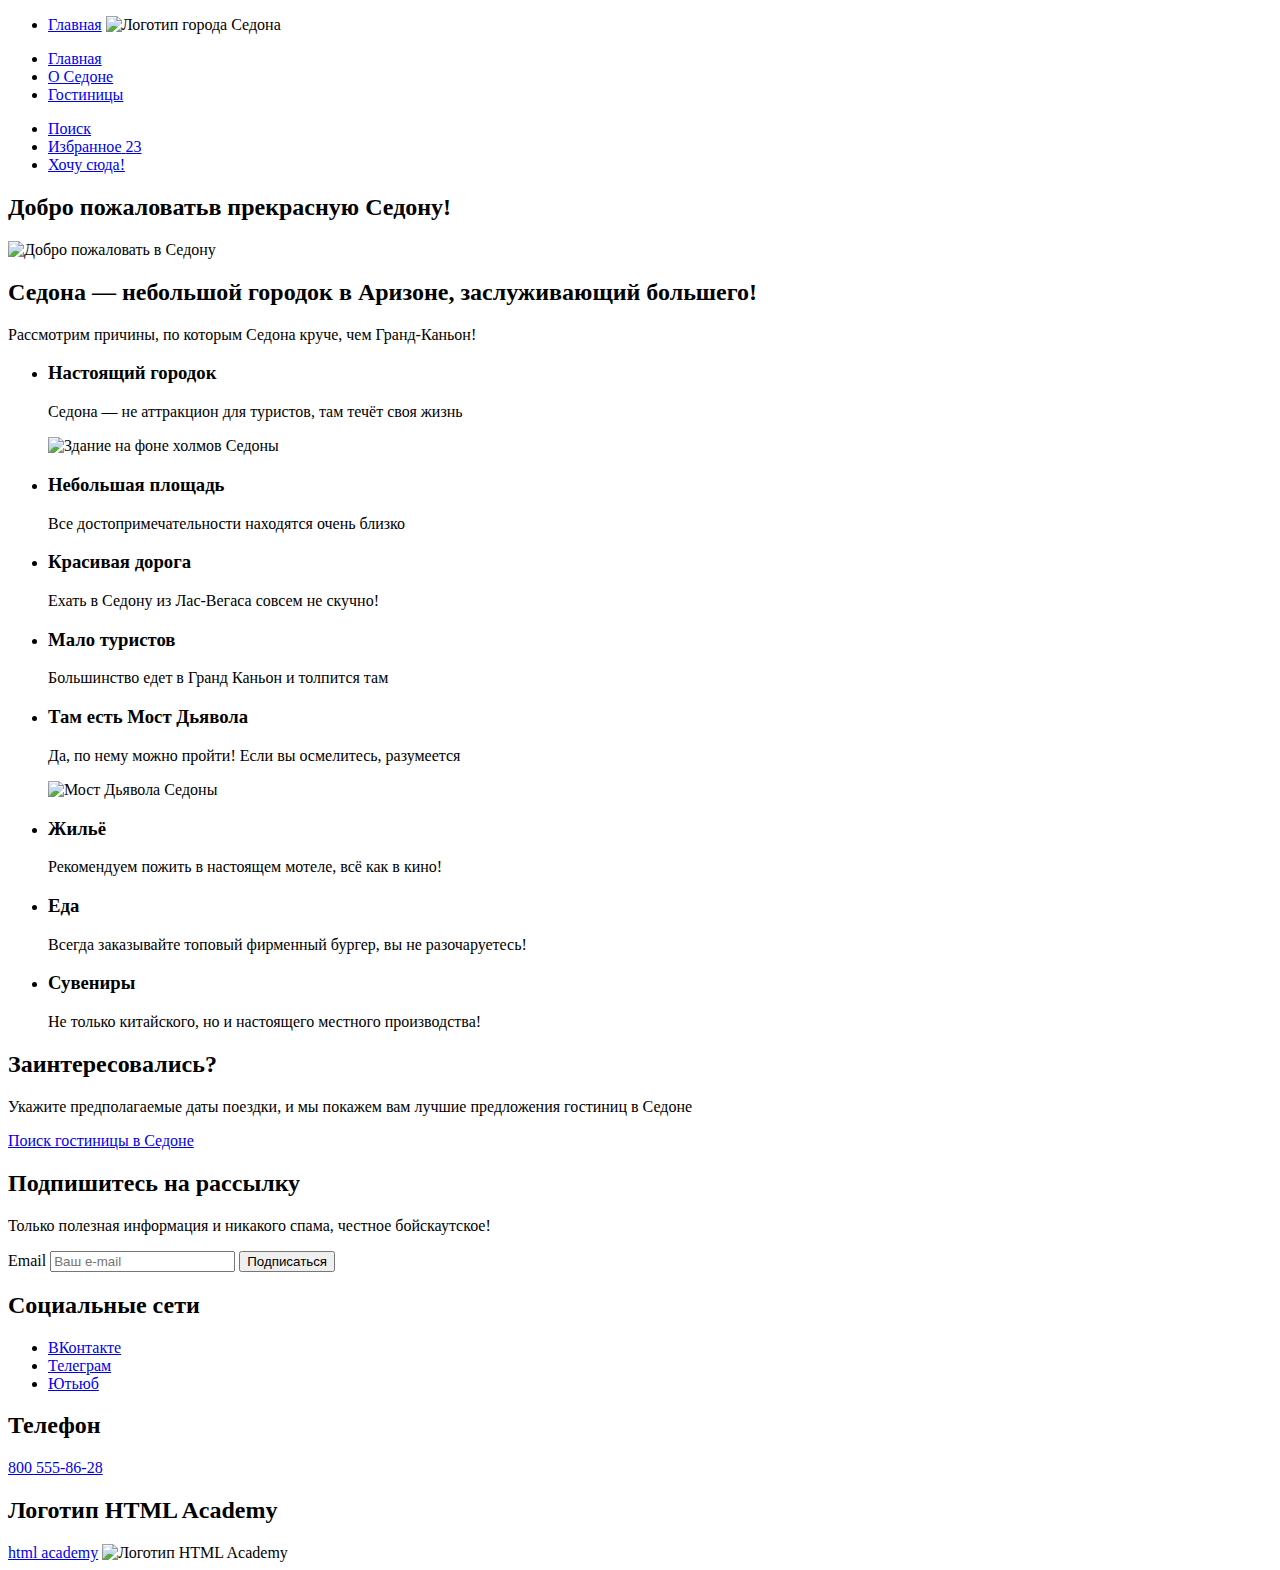
==== index.html @ a3b47e12 "Переделала секцию с баннером" ====
<!DOCTYPE html>
<html lang="ru">
  <head>
    <meta charset="utf-8">
    <title>HTML Academy: Седона</title>
  </head>

  <body>
    <header class="page-header">
      <nav class="navigation">
        <ul class="navigation-logo">
          <li class="navigation-item">
            <a class="navigation-link" class="visually-hidden" href="index.html">Главная</a>
            <img class="logo" src="#" alt="Логотип города Седона">
          </li>
        </ul>

        <ul class="navigation-list">
          <li class="navigation-item">
            <a class="navigation-link" href="main.html">Главная</a>
          </li>
          <li class="navigation-item">
            <a class="navigation-link" href="#">О Седоне</a>
          </li>
          <li class="navigation-item">
            <a class="navigation-link" href="catalog.html">Гостиницы</a>
          </li>
        </ul>

        <ul class="navigation-list">
          <li class="navigation-item">
            <a class="navigation-link" href="#">
              <span class="visually-hidden">Поиск</span>
            </a>
          </li>
          <li class="navigation-item">
            <a class="navigation-link" href="#">
              <span class="visually-hidden">Избранное</span>
              <span>23</span>
            </a>
          </li>
          <li class="navigation-item">
            <a class="button" href="#">Хочу сюда!</a>
          </li>
        </ul>
      </nav>
    </header>

    <main class="main-index">
      <section class="welcome">
      <h2 class="welcome-banner" class="visually-hidden">Добро пожаловатьв прекрасную Седону!</h2>
      <img class="welcome-image" src="#" alt="Добро пожаловать в Седону">
      </section>

      <section class="introduction">
      <h2 class="introduction-text">Седона — небольшой городок в Аризоне, заслуживающий большего!</h2>
        <p>Рассмотрим причины, по которым Седона круче, чем Гранд-Каньон!</p>
      </section>

      <section class="advantages">
         <ul class="advantages-list">
          <li class="advantages-item">
            <h3 class="advantages-title">Настоящий городок</h3>
            <p class="advantages-description">Седона — не аттракцион для туристов, там течёт своя жизнь</p>
            <img class="image" src="#" alt="Здание на фоне холмов Седоны">
          </li>

          <li class="advantages-item">
            <h3 class="advantages-title">Небольшая площадь</h3>
            <p class="advantages-description">Все достопримечательности находятся очень близко</p>
          </li>

          <li class="advantages-item">
            <h3 class="advantages-title">Красивая дорога</h3>
            <p class="advantages-description">Ехать в Седону из Лас-Вегаса совсем не скучно!</p>
          </li>

          <li class="advantages-item">
            <h3 class="advantages-title">Мало туристов</h3>
            <p class="advantages-description">Большинство едет в Гранд Каньон и толпится там</p>
          </li>

          <li class="advantages-item">
            <h3 class="advantages-title">Там есть Мост Дьявола</h3>
            <p class="advantages-description">Да, по нему можно пройти! Если вы осмелитесь, разумеется</p>
            <img class="image" src="#" alt="Мост Дьявола Седоны">
          </li>

          <li class="advantages-item">
            <h3 class="advantages-title">Жильё</h3>
            <p class="advantages-description">Рекомендуем пожить в настоящем мотеле, всё как в кино!</p>
          </li>

          <li class="advantages-item">
            <h3 class="advantages-title">Еда</h3>
            <p class="advantages-description">Всегда заказывайте топовый фирменный бургер, вы не разочаруетесь!</p>
          </li>

          <li class="advantages-item">
            <h3 class="advantages-title">Сувениры</h3>
            <p class="advantages-description">Не только китайского, но и настоящего местного производства!</p>
          </li>
        </ul>
      </section>

      <section class="search">
        <h2 class="search-title">Заинтересовались?</h2>
        <p>Укажите предполагаемые даты поездки, и мы покажем вам лучшие предложения гостиниц в Седоне</p>
          <a href="catalog.html" class="button">Поиск гостиницы в Седоне</a>
      </section>
    </main>

    <footer class="page-footer">
      <section class="newsletter">
        <h2 class="newsletter-title">Подпишитесь на рассылку</h2>
        <p>Только полезная информация и никакого спама, честное бойскаутское!</p>
        <form class="newsletter-form" action="https://echo.htmlacademy.ru/" method="post">
          <label for="newsletter-email">Email</label>
          <input class="field"  placeholder="Ваш e-mail" type="email" name="newsletter-email" id="newsletter-email" required>
          <button class="button newsletter-button" type="submit">Подписаться</button>
        </form>
      </section>
      <section class="footer-social">
        <h2 class="visually-hidden">Социальные сети</h2>
        <ul class="footer-social-list">
          <li class="footer-social-item">
            <a class="button" href="#">
              <span class="visually-hidden">ВКонтакте</span>
            </a>
          </li>
          <li class="footer-social-item">
            <a class="button" href="#">
              <span class="visually-hidden">Телеграм</span>
            </a>
          </li>
          <li class="footer-social-item">
            <a class="button" href="#">
              <span class="visually-hidden">Ютьюб</span>
            </a>
          </li>
        </ul>
      </section>

      <section class="footer-contacts">
        <h2 class="visually-hidden">Телефон</h2>
        <a class="contacts-phone" href="tel:+78005558628">800 555-86-28</a>
      </section>

      <section class="footer-design">
        <h2 class="visually-hidden">Логотип HTML Academy</h2>
        <a class="htmlacademy-link" class="visually-hidden" href="https://htmlacademy.ru/">html academy</a>
        <img class="logo" src="#" alt="Логотип HTML Academy">
      </section>


    </footer>

  </body>
</html>
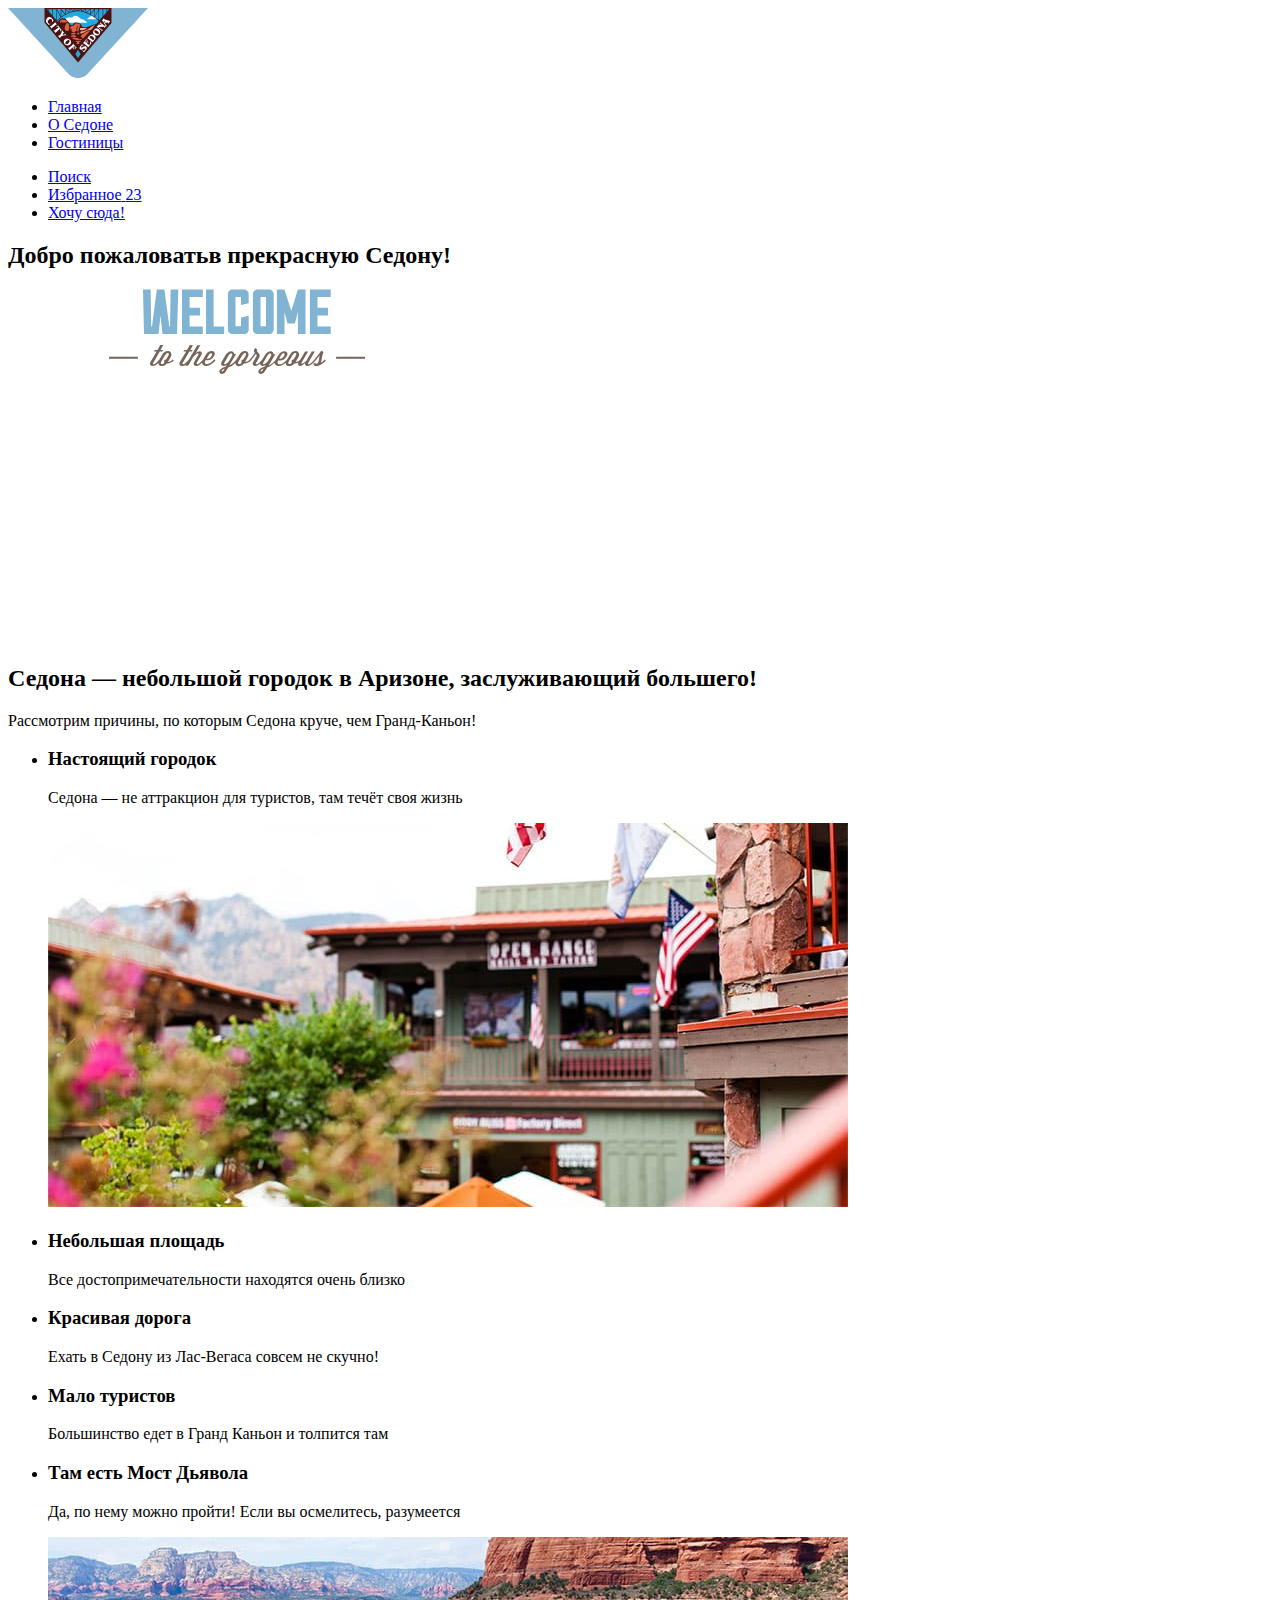
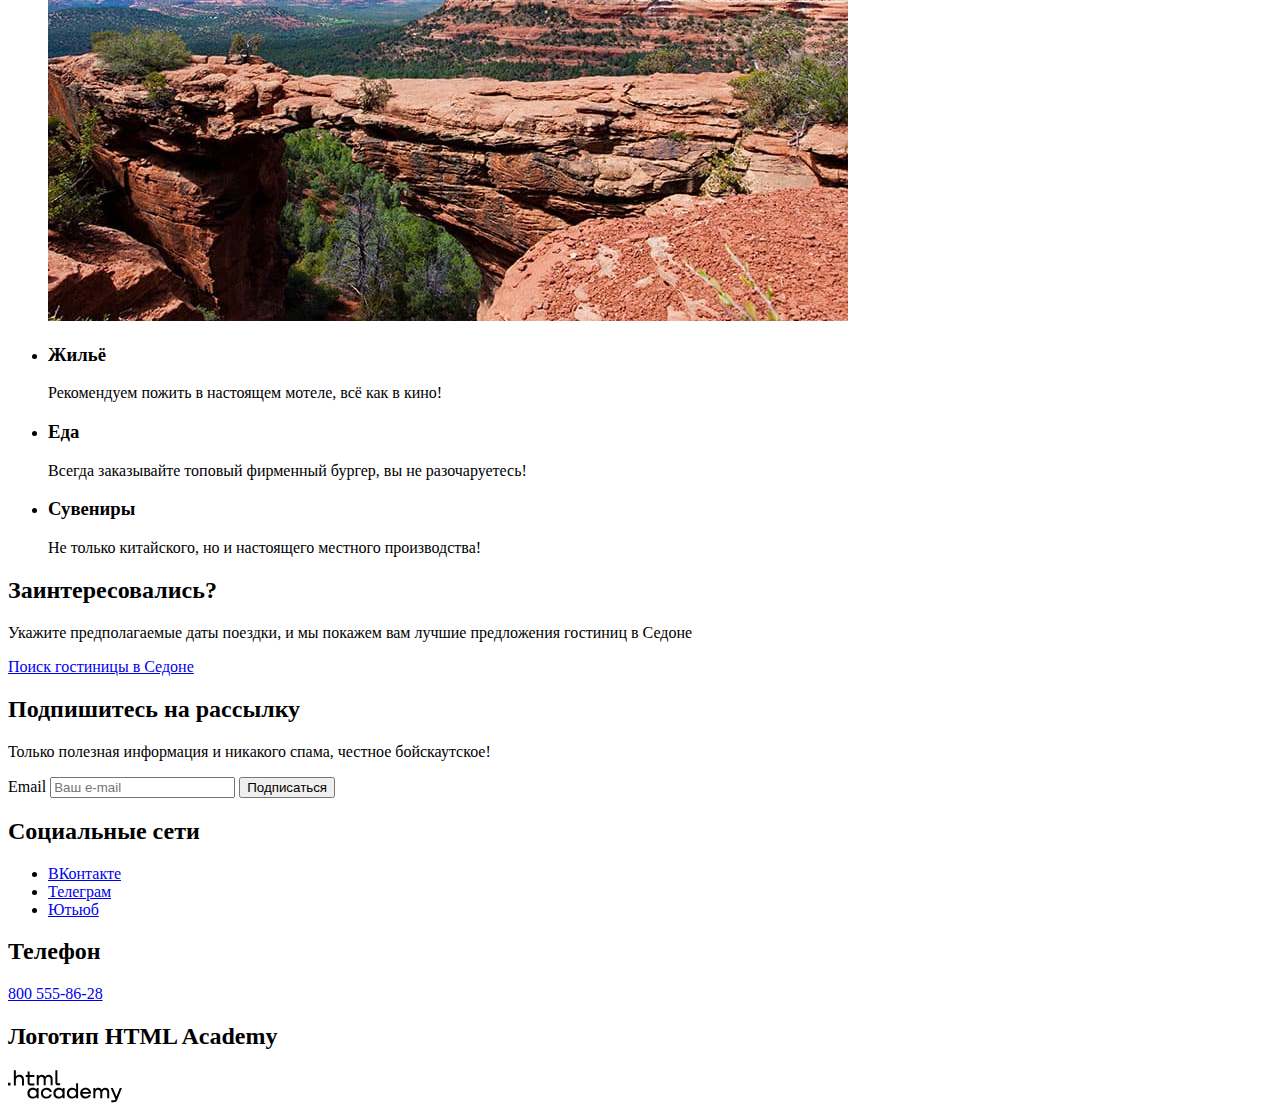
==== commit 0c55b8b0: "Merge pull request #3 from is-rescue-or-leave/master" ====
--- a/index.html
+++ b/index.html
@@ -8,12 +8,9 @@
   <body>
     <header class="page-header">
       <nav class="navigation">
-        <ul class="navigation-logo">
-          <li class="navigation-item">
-            <a class="navigation-link" class="visually-hidden" href="index.html">Главная</a>
-            <img class="logo" src="#" alt="Логотип города Седона">
-          </li>
-        </ul>
+          <a class="navigation-link" class="visually-hidden" href="index.html">
+            <img class="logo" src="images/header/logo-sedona.svg" width="140" height="70" alt="Логотип города Седона">
+          </a>
 
         <ul class="navigation-list">
           <li class="navigation-item">
@@ -49,7 +46,7 @@
     <main class="main-index">
       <section class="welcome">
       <h2 class="welcome-banner" class="visually-hidden">Добро пожаловатьв прекрасную Седону!</h2>
-      <img class="welcome-image" src="#" alt="Добро пожаловать в Седону">
+      <img class="welcome-image" src="images/welcome/welcome-banner.svg" width="458" height="352" alt="Добро пожаловать в Седону">
       </section>
 
       <section class="introduction">
@@ -62,7 +59,7 @@
           <li class="advantages-item">
             <h3 class="advantages-title">Настоящий городок</h3>
             <p class="advantages-description">Седона — не аттракцион для туристов, там течёт своя жизнь</p>
-            <img class="image" src="#" alt="Здание на фоне холмов Седоны">
+            <img class="image" src="images/advantages/town-view.jpg" width="800" height="384" alt="Здание на фоне холмов Седоны">
           </li>
 
           <li class="advantages-item">
@@ -83,7 +80,7 @@
           <li class="advantages-item">
             <h3 class="advantages-title">Там есть Мост Дьявола</h3>
             <p class="advantages-description">Да, по нему можно пройти! Если вы осмелитесь, разумеется</p>
-            <img class="image" src="#" alt="Мост Дьявола Седоны">
+            <img class="image" src="images/advantages/devils-bridge.jpg" width="800" height="384" alt="Мост Дьявола Седоны">
           </li>
 
           <li class="advantages-item">
@@ -148,8 +145,9 @@
 
       <section class="footer-design">
         <h2 class="visually-hidden">Логотип HTML Academy</h2>
-        <a class="htmlacademy-link" class="visually-hidden" href="https://htmlacademy.ru/">html academy</a>
-        <img class="logo" src="#" alt="Логотип HTML Academy">
+        <a class="htmlacademy-link" class="visually-hidden" href="https://htmlacademy.ru/">
+        <img class="footer-logo-html" src="images/footer/logo-html-academy.svg" width="114,9" height="32.9" alt="Логотип HTML Academy">
+      </a>
       </section>
 
 
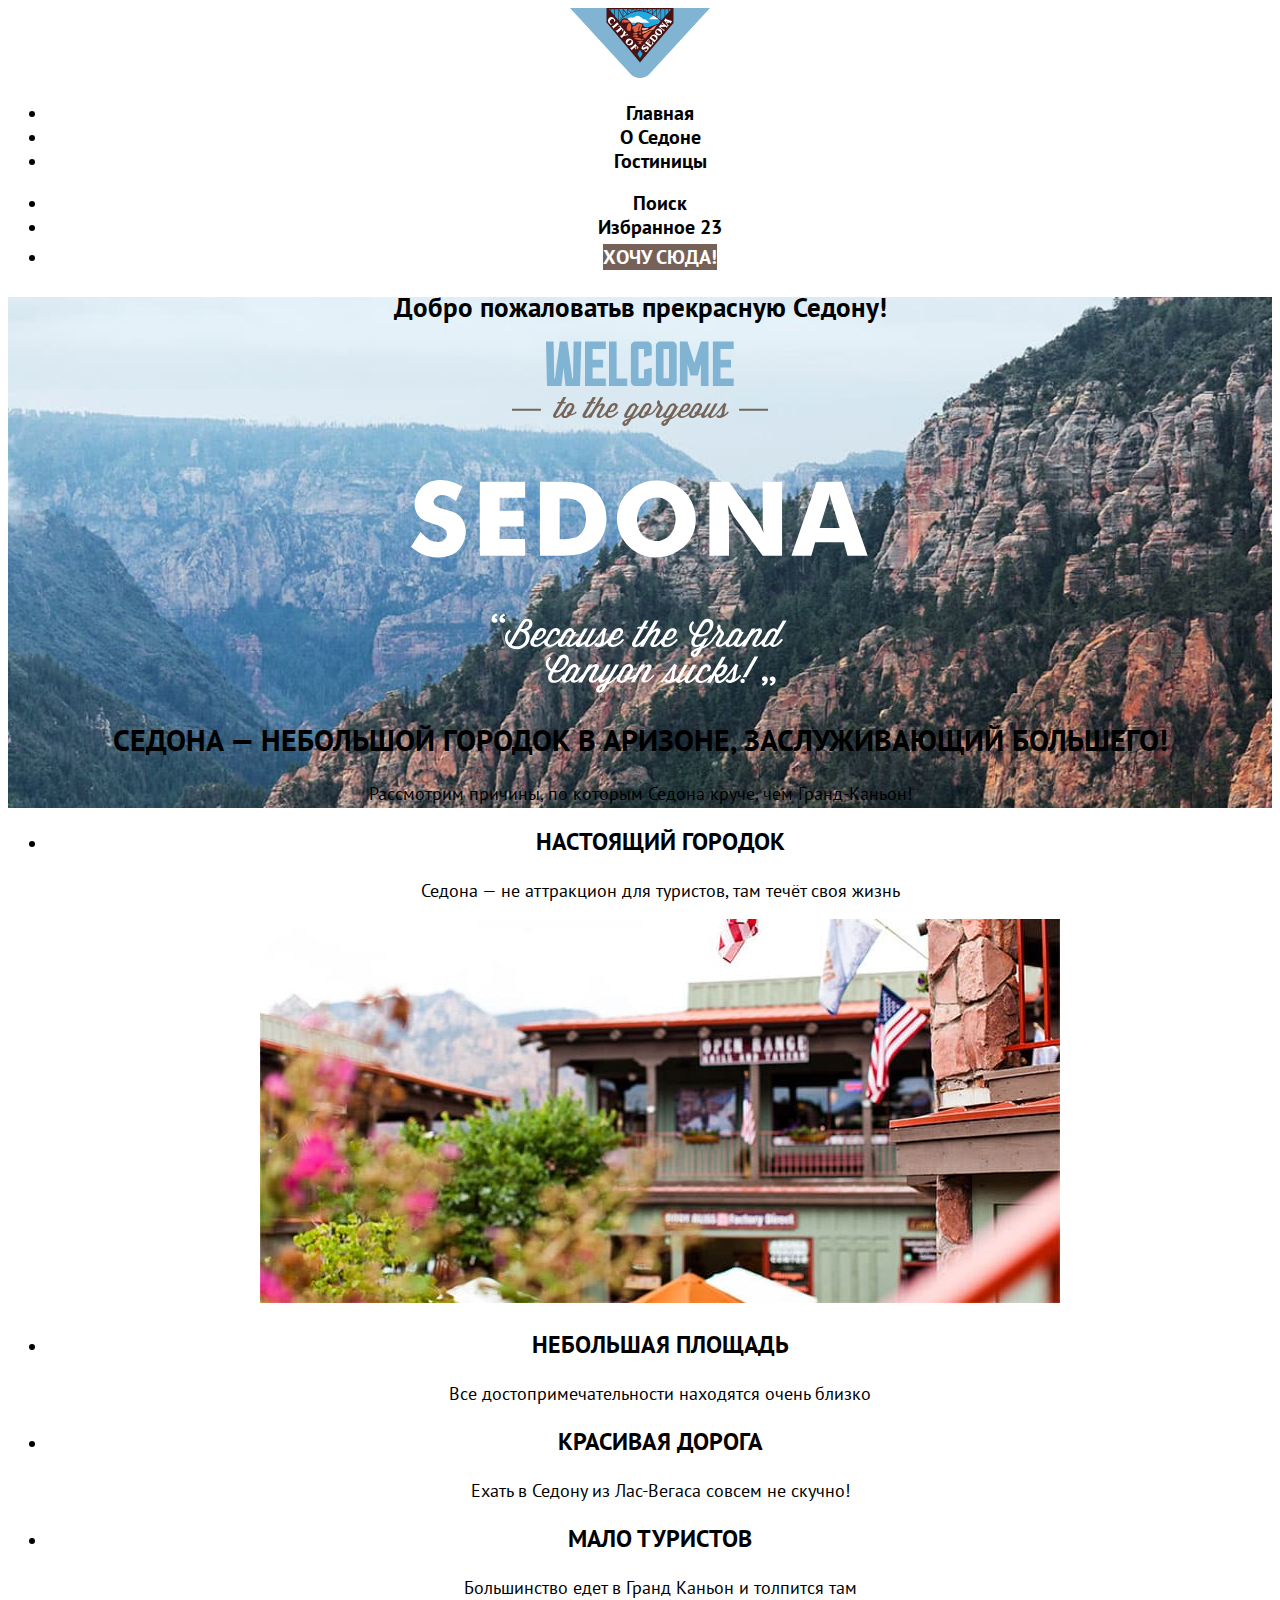
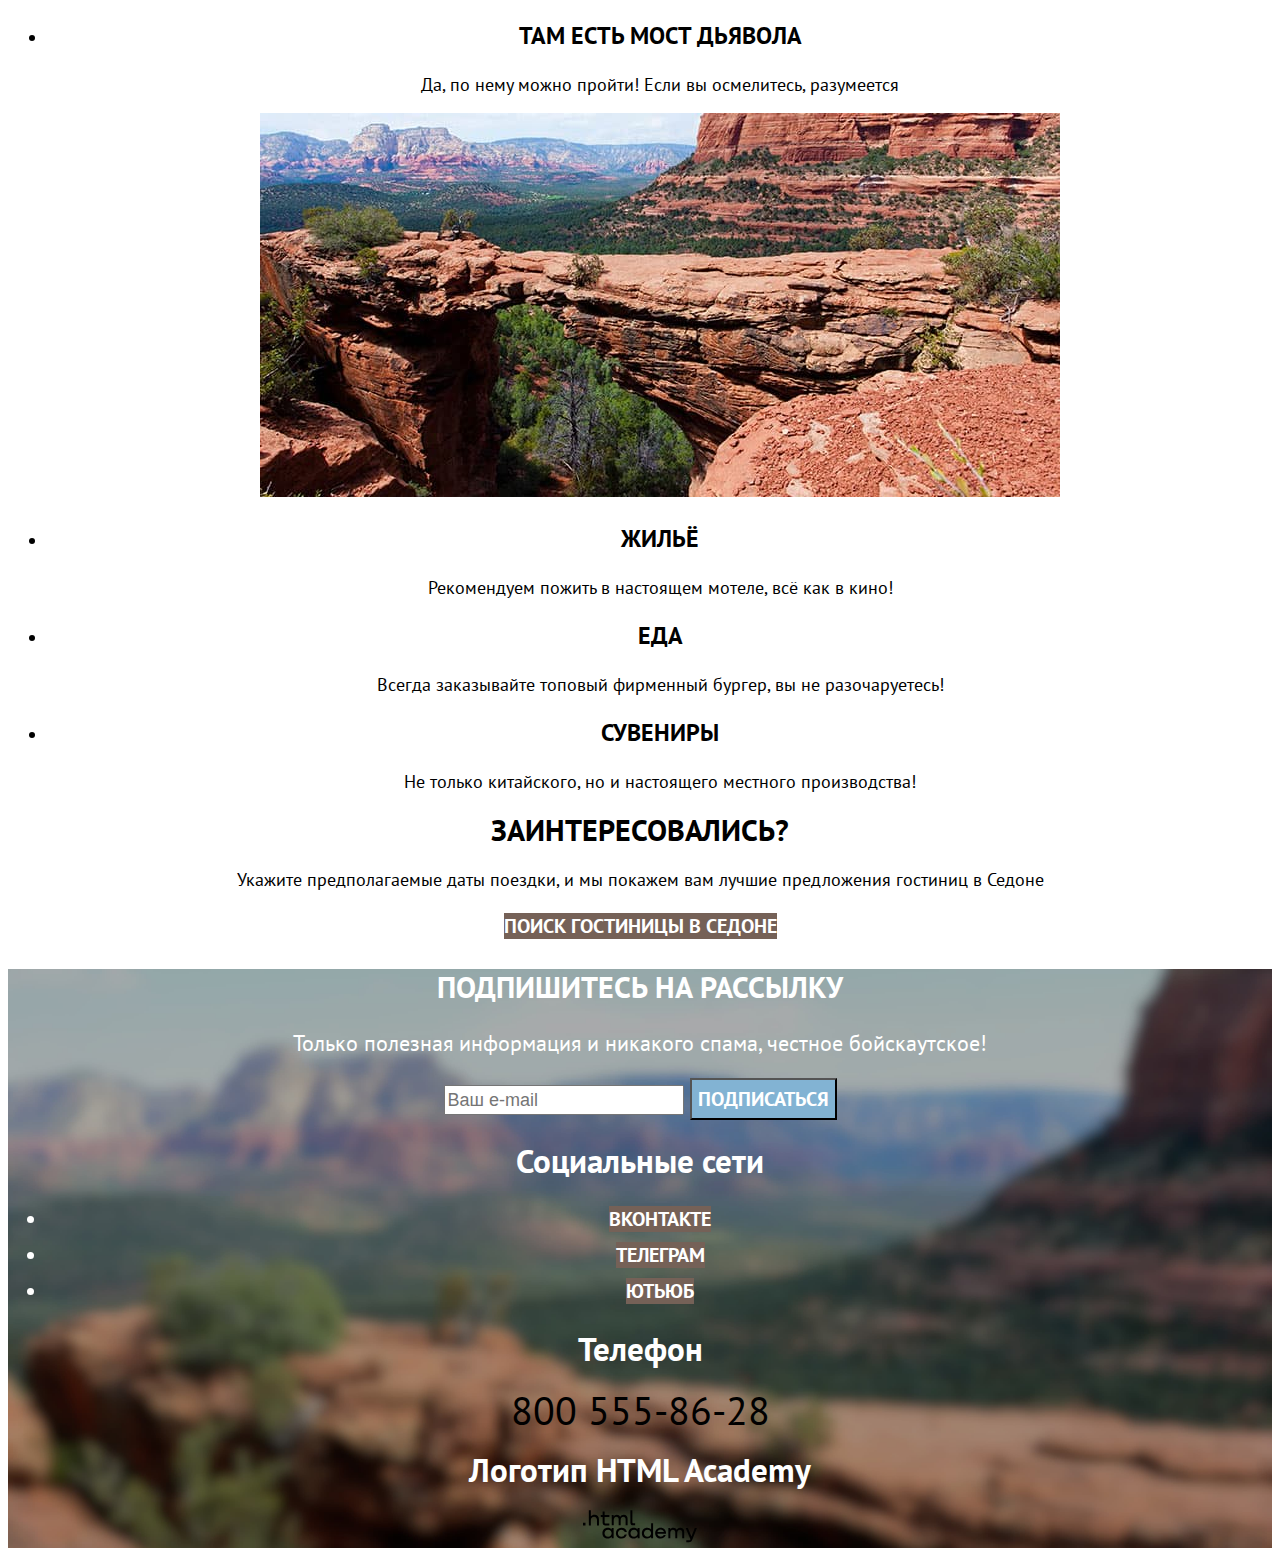
==== commit 5e729344: "Сделала базовую стилизацию главной страницы" ====
--- a/index.html
+++ b/index.html
@@ -3,6 +3,7 @@
   <head>
     <meta charset="utf-8">
     <title>HTML Academy: Седона</title>
+    <link rel="stylesheet" href="styles/styles.css">
   </head>
 
   <body>
@@ -24,7 +25,7 @@
           </li>
         </ul>
 
-        <ul class="navigation-list">
+        <ul class="navigation-list-user-menu">
           <li class="navigation-item">
             <a class="navigation-link" href="#">
               <span class="visually-hidden">Поиск</span>
@@ -112,9 +113,8 @@
         <h2 class="newsletter-title">Подпишитесь на рассылку</h2>
         <p>Только полезная информация и никакого спама, честное бойскаутское!</p>
         <form class="newsletter-form" action="https://echo.htmlacademy.ru/" method="post">
-          <label for="newsletter-email">Email</label>
           <input class="field"  placeholder="Ваш e-mail" type="email" name="newsletter-email" id="newsletter-email" required>
-          <button class="button newsletter-button" type="submit">Подписаться</button>
+          <button class="button-newsletter-button" type="submit">Подписаться</button>
         </form>
       </section>
       <section class="footer-social">
--- a/styles/styles.css
+++ b/styles/styles.css
@@ -0,0 +1,135 @@
+@font-face {
+
+  font-family: "PT Sans";
+
+  font-style: normal;
+  font-weight: 400;
+
+  src: url("../fonts/ptsans-400.woff2")  format("woff2");
+
+  font-display: swap;
+}
+
+@font-face {
+  font-family: "PT Sans";
+  font-style: normal;
+  font-weight: 700;
+  src: url("../fonts/ptsans-700.woff2") format("woff2");
+  font-display: swap;
+}
+
+body {
+  font-family: "PT Sans"; sans-serif;
+  font-size: 18px;
+  line-height: 21px;
+  color: #000000;
+  background-color: #FFFFFF;
+  text-align: center;
+}
+
+.button {
+  font-family: inherit;
+  font-size: 20px;
+  line-height: 36px;
+  font-weight: 700;
+  text-align: center;
+  color: #FFFFFF;
+  background-color: #756157;
+  text-decoration: none;
+  text-transform: uppercase;
+}
+
+.page-header {
+  color: #000000;
+  background-color: #FFFFFF;
+}
+
+.navigation-link {
+  font-family: "PT Sans", sans-serif;
+  font-size: 20px;
+  line-height: 24px;
+  font-weight: 700;
+  text-align: left;
+  text-decoration: none;
+  color: #000000;
+  background-color: #FFFFFF;
+}
+
+.main-index {
+  color: #000000;
+  background-color: #FFFFFF;
+  background-image: url("../images/welcome/welcome-background.jpg");
+  background-size: 100% auto;
+  background-repeat: no-repeat;
+}
+
+.introduction-text {
+font-family: "PT Sans", sans-serif;
+font-size: 30px;
+line-height: 36px;
+font-weight: 700;
+text-transform: uppercase;
+}
+
+.advantages-list {
+  text-align: center;
+}
+
+.advantages-title {
+  font-family: "PT Sans", sans-serif;
+  font-size: 24px;
+  line-height: 28px;
+  text-transform: uppercase;
+}
+
+.search-title {
+font-family: "PT Sans", sans-serif;
+font-size: 30px;
+line-height: 28px;
+text-transform: uppercase;
+text-align: center;
+}
+
+.page-footer {
+  font-size: 22px;
+  line-height: 26px;
+  font-weight: 400;
+  color: #FFFFFF;
+  background-color: #82B3D3;
+  background-image: url("../images/footer/footer-background.jpg");
+  background-size: 100% auto;
+  background-repeat: no-repeat;
+}
+
+.newsletter-title {
+  font-size: 30px;
+  line-height: 36px;
+  font-weight: 700;
+  text-transform: uppercase;
+}
+
+.field{
+  font-size: 18px;
+  line-height: 24px;
+  font-weight: 400;
+}
+
+.button-newsletter-button {
+  font-family: inherit;
+  font-size: 20px;
+  line-height: 36px;
+  font-weight: 700;
+  text-align: center;
+  color: #FFFFFF;
+  background-color: #82B3D3;
+  text-decoration: none;
+  text-transform: uppercase;
+}
+
+.contacts-phone {
+  font-size: 40px;
+  line-height: 40px;
+  text-decoration: none;
+  text-transform: uppercase;
+  color: #000000;
+}
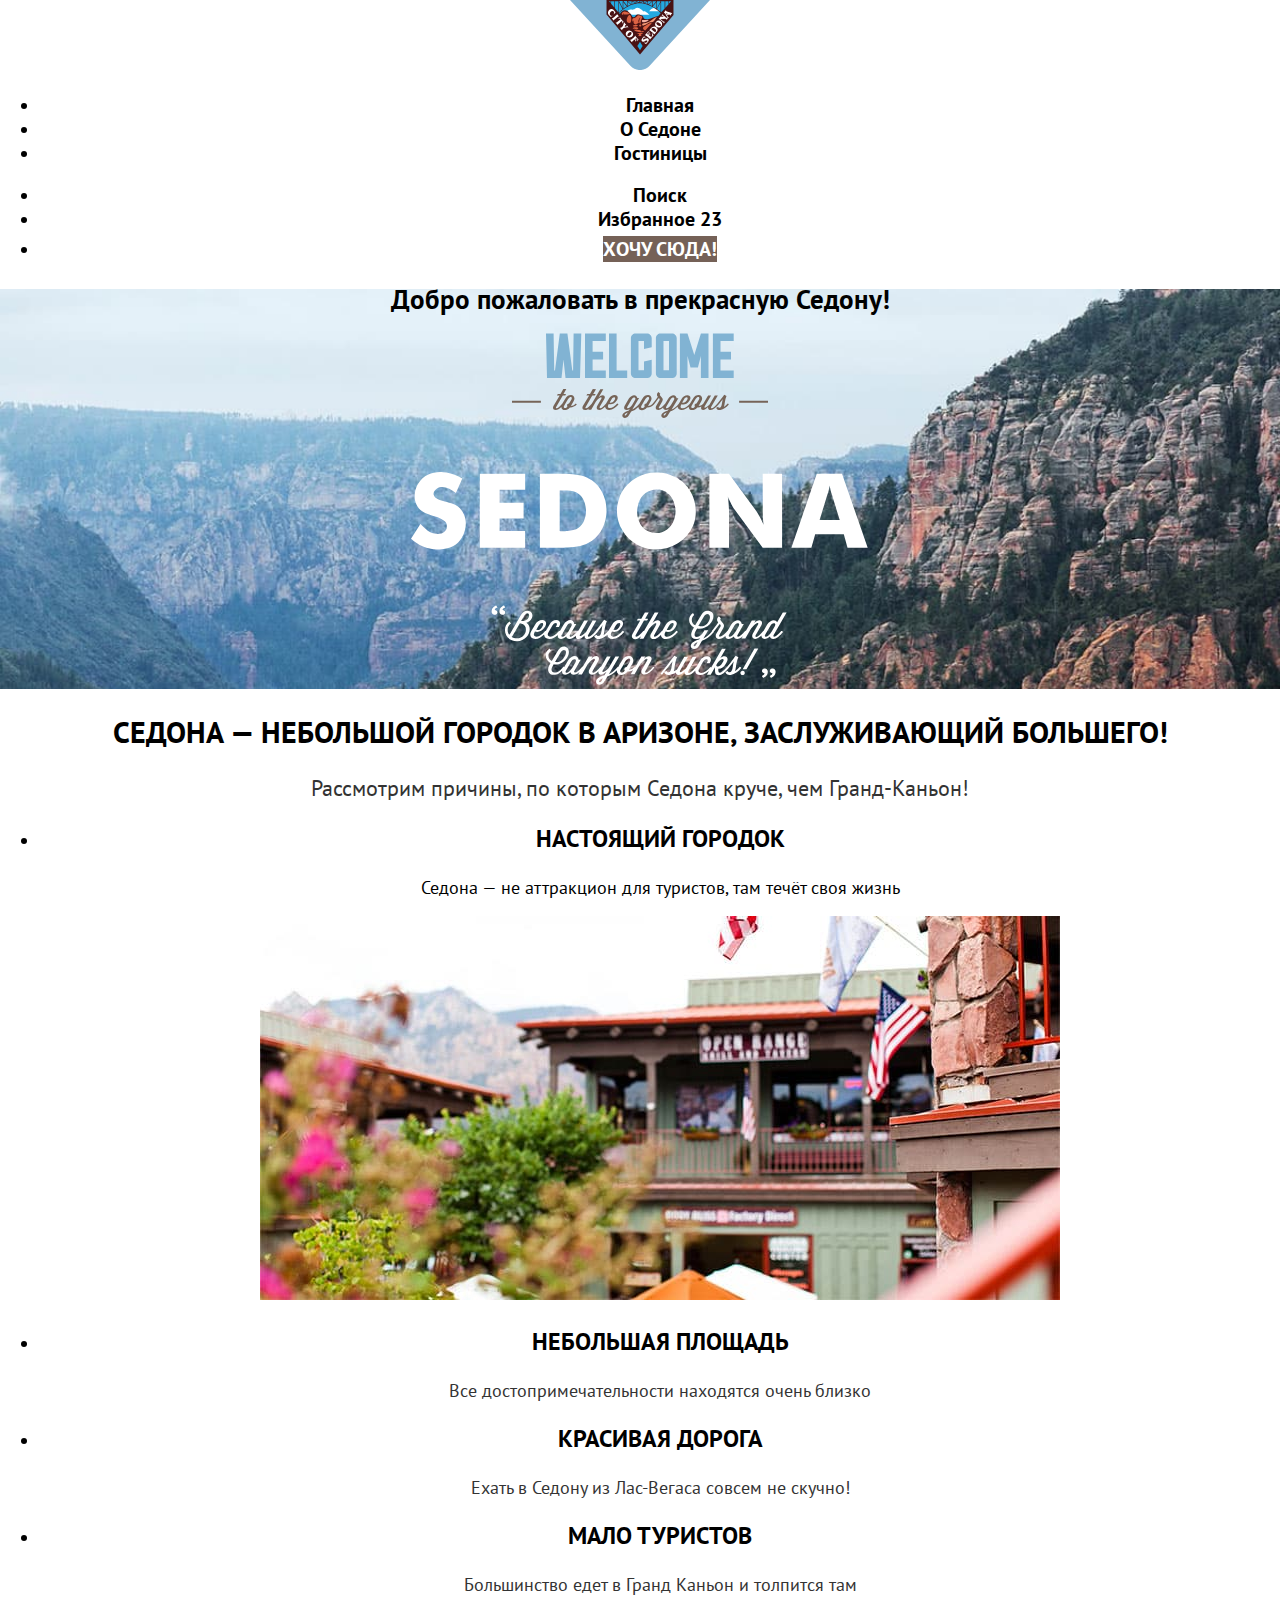
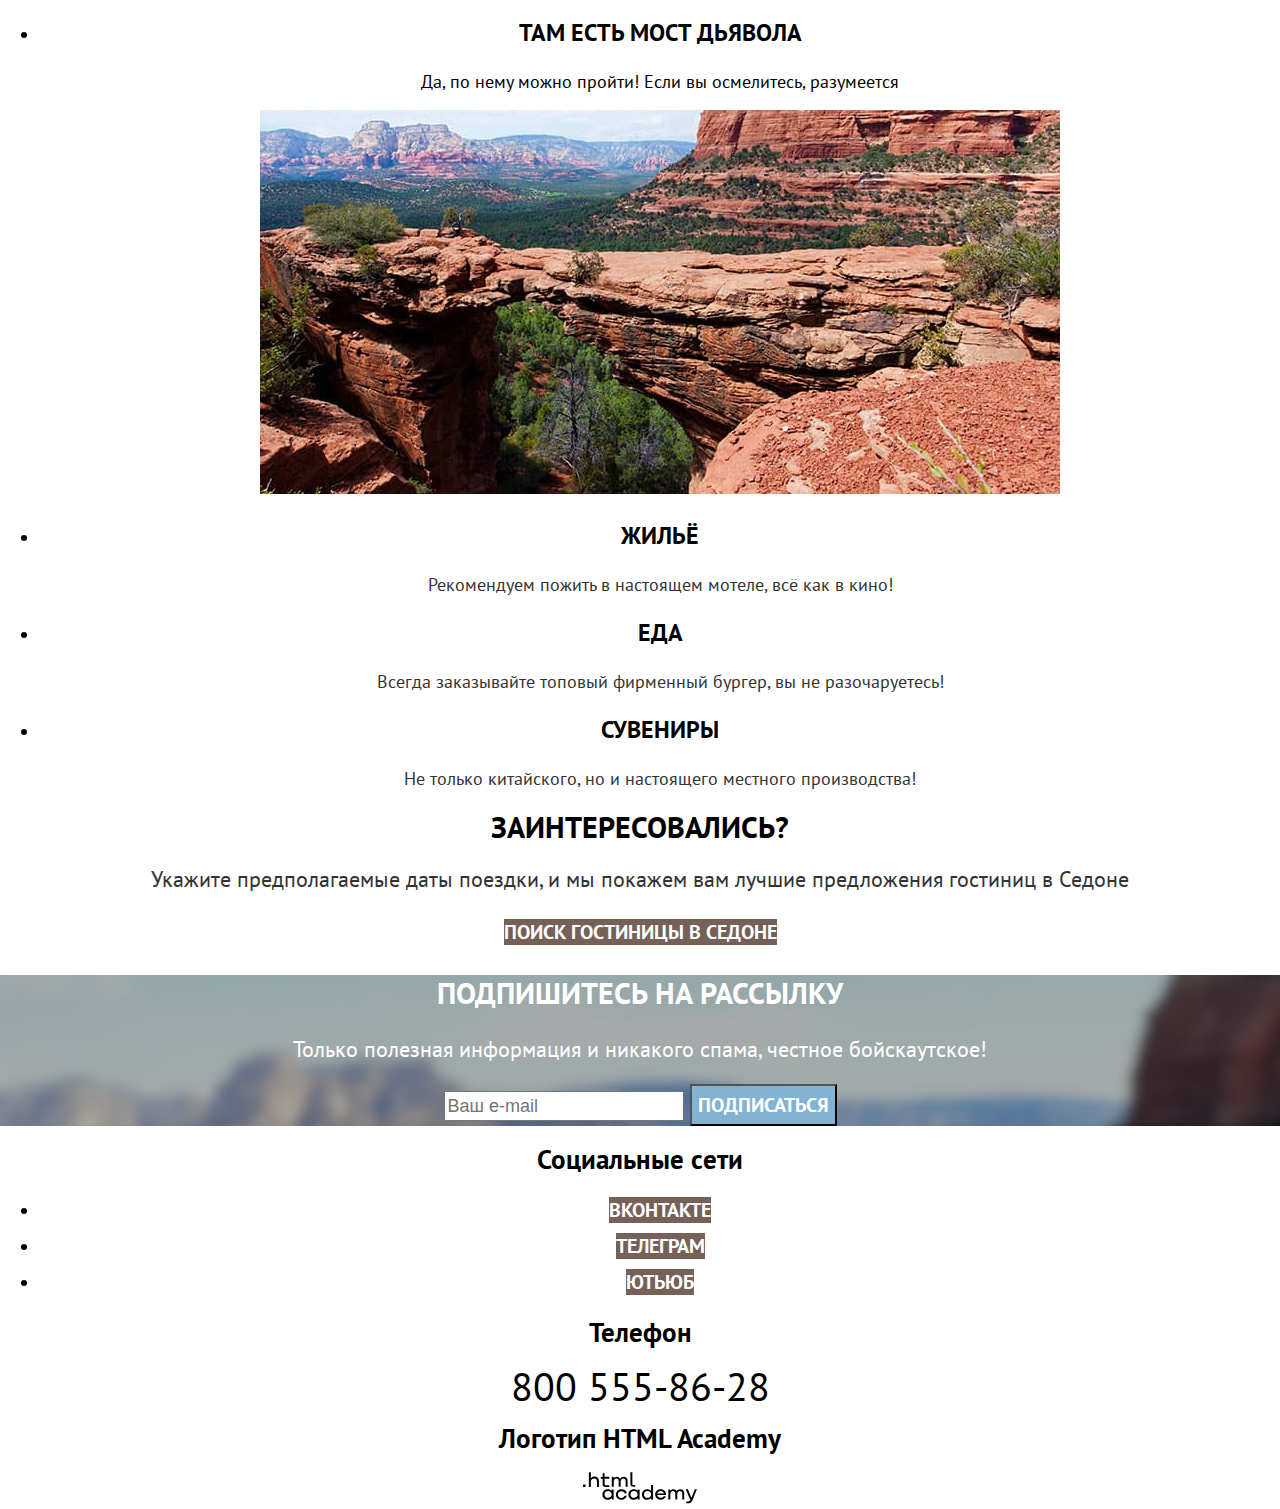
==== commit 35b129e7: "Исправила недочеты в стилях" ====
--- a/index.html
+++ b/index.html
@@ -46,13 +46,13 @@
 
     <main class="main-index">
       <section class="welcome">
-      <h2 class="welcome-banner" class="visually-hidden">Добро пожаловатьв прекрасную Седону!</h2>
+      <h2 class="welcome-banner" class="visually-hidden">Добро пожаловать в прекрасную Седону!</h2>
       <img class="welcome-image" src="images/welcome/welcome-banner.svg" width="458" height="352" alt="Добро пожаловать в Седону">
       </section>
 
       <section class="introduction">
       <h2 class="introduction-text">Седона — небольшой городок в Аризоне, заслуживающий большего!</h2>
-        <p>Рассмотрим причины, по которым Седона круче, чем Гранд-Каньон!</p>
+        <p class="font-gray">Рассмотрим причины, по которым Седона круче, чем Гранд-Каньон!</p>
       </section>
 
       <section class="advantages">
@@ -63,6 +63,7 @@
             <img class="image" src="images/advantages/town-view.jpg" width="800" height="384" alt="Здание на фоне холмов Седоны">
           </li>
 
+        <div class="advantages-font-dark">
           <li class="advantages-item">
             <h3 class="advantages-title">Небольшая площадь</h3>
             <p class="advantages-description">Все достопримечательности находятся очень близко</p>
@@ -77,6 +78,7 @@
             <h3 class="advantages-title">Мало туристов</h3>
             <p class="advantages-description">Большинство едет в Гранд Каньон и толпится там</p>
           </li>
+        </div>
 
           <li class="advantages-item">
             <h3 class="advantages-title">Там есть Мост Дьявола</h3>
@@ -84,6 +86,7 @@
             <img class="image" src="images/advantages/devils-bridge.jpg" width="800" height="384" alt="Мост Дьявола Седоны">
           </li>
 
+        <div class="advantages-font-dark">
           <li class="advantages-item">
             <h3 class="advantages-title">Жильё</h3>
             <p class="advantages-description">Рекомендуем пожить в настоящем мотеле, всё как в кино!</p>
@@ -98,12 +101,13 @@
             <h3 class="advantages-title">Сувениры</h3>
             <p class="advantages-description">Не только китайского, но и настоящего местного производства!</p>
           </li>
+         <div>
         </ul>
       </section>
 
       <section class="search">
         <h2 class="search-title">Заинтересовались?</h2>
-        <p>Укажите предполагаемые даты поездки, и мы покажем вам лучшие предложения гостиниц в Седоне</p>
+        <p class="font-gray">Укажите предполагаемые даты поездки, и мы покажем вам лучшие предложения гостиниц в Седоне</p>
           <a href="catalog.html" class="button">Поиск гостиницы в Седоне</a>
       </section>
     </main>
@@ -114,7 +118,7 @@
         <p>Только полезная информация и никакого спама, честное бойскаутское!</p>
         <form class="newsletter-form" action="https://echo.htmlacademy.ru/" method="post">
           <input class="field"  placeholder="Ваш e-mail" type="email" name="newsletter-email" id="newsletter-email" required>
-          <button class="button-newsletter-button" type="submit">Подписаться</button>
+          <button class="button-newsletter-subscribe" type="submit">Подписаться</button>
         </form>
       </section>
       <section class="footer-social">
--- a/styles/styles.css
+++ b/styles/styles.css
@@ -1,30 +1,27 @@
-@font-face {
-
-  font-family: "PT Sans";
-
-  font-style: normal;
-  font-weight: 400;
-
-  src: url("../fonts/ptsans-400.woff2")  format("woff2");
-
-  font-display: swap;
-}
-
 @font-face {
   font-family: "PT Sans";
   font-style: normal;
+  font-weight: 400;
+  src: url("../fonts/ptsans-400.woff2")  format("woff2");
+  font-display: swap;
+}
+
+@font-face {
+  font-family: "PT Sans";
+  font-style: normal;
   font-weight: 700;
   src: url("../fonts/ptsans-700.woff2") format("woff2");
   font-display: swap;
 }
 
 body {
-  font-family: "PT Sans"; sans-serif;
+  font-family: "PT Sans", sans-serif;
   font-size: 18px;
   line-height: 21px;
   color: #000000;
   background-color: #FFFFFF;
   text-align: center;
+  margin: 0;
 }
 
 .button {
@@ -45,7 +42,6 @@
 }
 
 .navigation-link {
-  font-family: "PT Sans", sans-serif;
   font-size: 20px;
   line-height: 24px;
   font-weight: 700;
@@ -55,7 +51,7 @@
   background-color: #FFFFFF;
 }
 
-.main-index {
+.welcome{
   color: #000000;
   background-color: #FFFFFF;
   background-image: url("../images/welcome/welcome-background.jpg");
@@ -64,33 +60,41 @@
 }
 
 .introduction-text {
-font-family: "PT Sans", sans-serif;
-font-size: 30px;
-line-height: 36px;
-font-weight: 700;
-text-transform: uppercase;
+  font-size: 30px;
+  line-height: 36px;
+  font-weight: 700;
+  text-transform: uppercase;
+}
+
+.font-gray {
+  font-size: 22px;
+  line-height: 26px;
+  font-weight: 400;
+  color: #333333;
 }
 
 .advantages-list {
   text-align: center;
 }
 
+.advantages-font-dark p{
+  color: #333333;
+}
+
 .advantages-title {
-  font-family: "PT Sans", sans-serif;
   font-size: 24px;
   line-height: 28px;
   text-transform: uppercase;
 }
 
 .search-title {
-font-family: "PT Sans", sans-serif;
-font-size: 30px;
-line-height: 28px;
-text-transform: uppercase;
-text-align: center;
-}
-
-.page-footer {
+  font-size: 30px;
+  line-height: 28px;
+  text-transform: uppercase;
+  text-align: center;
+}
+
+.newsletter{
   font-size: 22px;
   line-height: 26px;
   font-weight: 400;
@@ -114,7 +118,7 @@
   font-weight: 400;
 }
 
-.button-newsletter-button {
+.button-newsletter-subscribe {
   font-family: inherit;
   font-size: 20px;
   line-height: 36px;
@@ -133,3 +137,169 @@
   text-transform: uppercase;
   color: #000000;
 }
+
+.hotels-selection-menu {
+  color: #FFFFFF;
+  background-color: #82B3D3;
+  background-image: url("../images/catalog-background.jpg");
+  background-size: 100% auto;
+  background-repeat: no-repeat;
+}
+
+.inner-header-title {
+  font-size: 60px;
+  line-height: 78px;
+  font-weight: 700;
+  color: #FFFFFF;
+  text-align: left
+}
+
+.breadcrumbs {
+  color: #FFFFFF;
+  text-align: left
+}
+
+.catalog-filter-title {
+  font-size: 20px;
+  line-height: 24px;
+  font-weight: 700;
+  color: #FFFFFF;
+  text-align: left
+}
+
+.button-use-filters {
+  font-family: inherit;
+  font-size: 16px;
+  line-height: 20px;
+  font-weight: 700;
+  text-align: center;
+  color: #FFFFFF;
+  background-color: #82B3D3;
+  text-decoration: none;
+  text-transform: uppercase;
+}
+
+.button-reset-filters {
+  font-family: inherit;
+  font-size: 16px;
+  line-height: 20px;
+  font-weight: 700;
+  text-align: center;
+  color: #FFFFFF;
+  background-color: transparent;
+  text-decoration: none;
+  text-transform: uppercase;
+}
+
+.product-card {
+  background-color: #ffffff;
+}
+
+.product-card-link {
+  text-decoration: none;
+}
+
+.product-card-title {
+  font-size: 24px;
+  line-height: 28px;
+  font-weight: 700;
+  text-align: left;
+  color: #000000;
+}
+
+.accomodation-type {
+  color: #333333;
+  text-align: left;
+}
+
+.product-card-price {
+  color: #333333;
+  text-align: right;
+}
+
+.product-details-button {
+  font-family: inherit;
+  font-size: 16px;
+  line-height: 20px;
+  font-weight: 700;
+  text-align: center;
+  color: #FFFFFF;
+  background-color: #756157;
+  text-decoration: none;
+  text-transform: uppercase;
+}
+
+.product-add-to-favourites-button {
+  font-family: inherit;
+  font-size: 16px;
+  line-height: 20px;
+  font-weight: 700;
+  text-align: center;
+  color: #FFFFFF;
+  background-color: #82B3D3;
+  text-decoration: none;
+  text-transform: uppercase;
+}
+
+.product-favourite-button {
+  font-family: inherit;
+  font-size: 16px;
+  line-height: 20px;
+  font-weight: 700;
+  text-align: center;
+  color: #FFFFFF;
+  background-color: #7DB54F;
+  text-decoration: none;
+  text-transform: uppercase;
+}
+
+.number-of-stars {
+  font-size: 16px;
+  line-height: 20px;
+  font-weight: 400;
+  color: #000000;
+}
+
+.rating {
+  font-size: 16px;
+  line-height: 20px;
+  font-weight: 400;
+  color: #333333;
+  text-transform: uppercase;
+}
+
+.pagination {
+  background-color: #ffffff;
+}
+
+.pagination-link {
+  color: #ffffff;
+  background-color: #82B3D3;
+  text-decoration: none;
+  font-size: 20px;
+  line-height: 36px;
+  font-weight: 700;
+}
+
+.pagination-current {
+  color: #000000;
+  background-color: #F2F2F2;
+}
+
+.other-pages {
+  font-size: 22px;
+  line-height: 26px;
+  font-weight: 400;
+  color: #000000;
+}
+
+.catalog-footer {
+color: #000000;
+}
+
+.field-catalog-footer {
+  font-size: 18px;
+  line-height: 24px;
+  font-weight: 400;
+  background-color: #F2F2F2;
+}
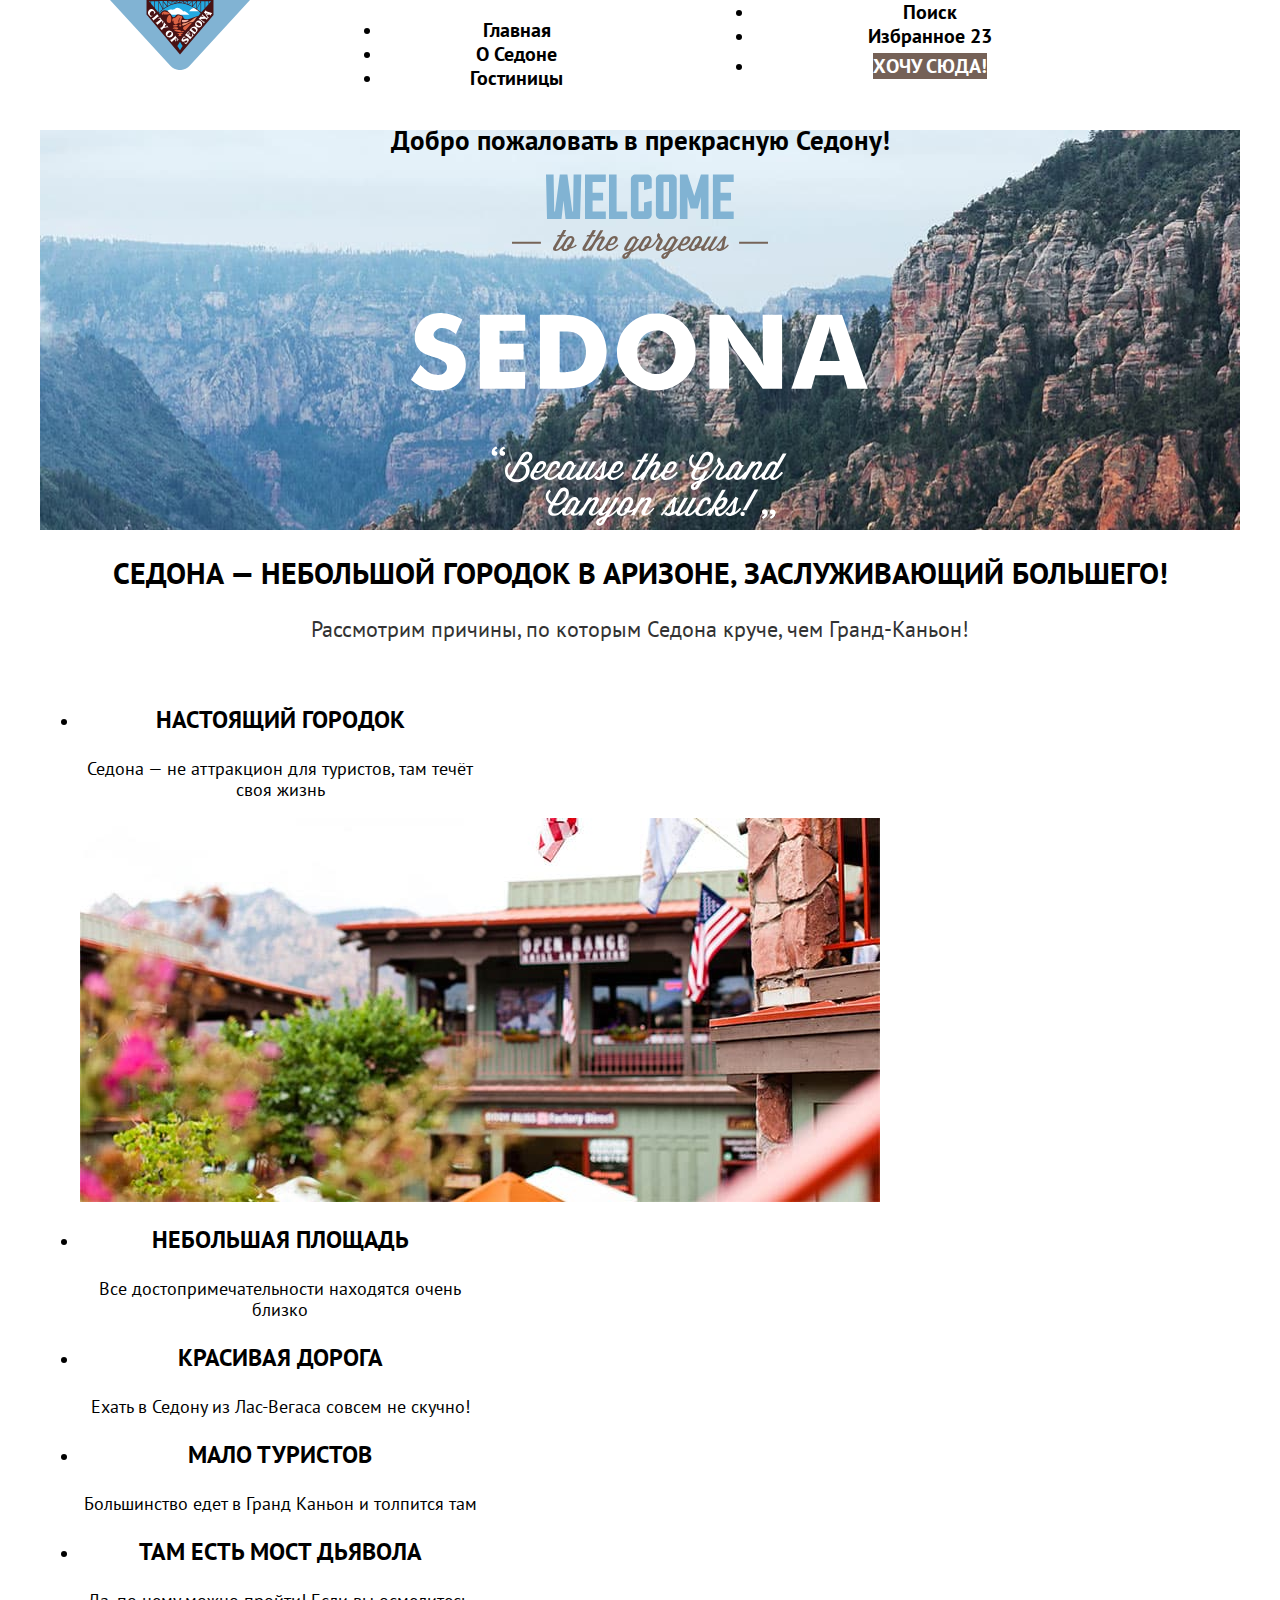
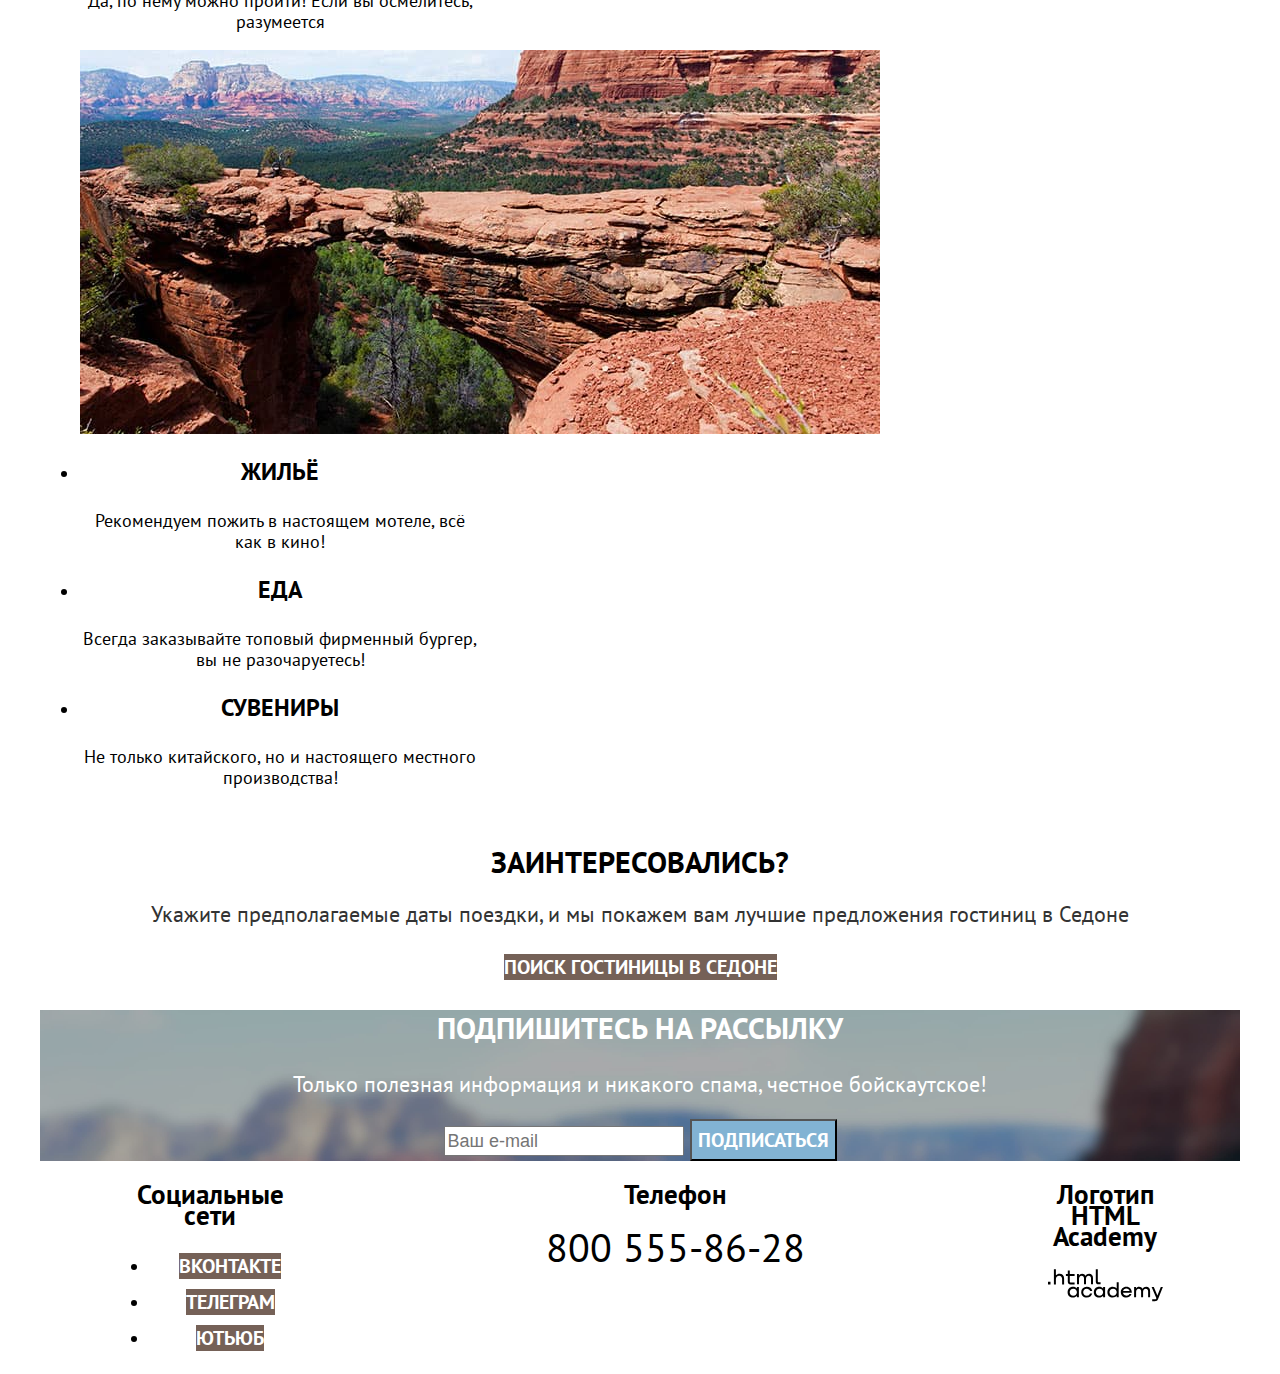
==== commit 381554ef: "Merge pull request #5 from is-rescue-or-leave/master" ====
--- a/index.html
+++ b/index.html
@@ -1,5 +1,6 @@
 <!DOCTYPE html>
 <html lang="ru">
+
   <head>
     <meta charset="utf-8">
     <title>HTML Academy: Седона</title>
@@ -7,155 +8,164 @@
   </head>
 
   <body>
-    <header class="page-header">
-      <nav class="navigation">
-          <a class="navigation-link" class="visually-hidden" href="index.html">
+    <div class="site-container">
+      <header class="page-header">
+        <nav class="navigation">
+          <a class="navigation-logo" class="visually-hidden" href="index.html">
             <img class="logo" src="images/header/logo-sedona.svg" width="140" height="70" alt="Логотип города Седона">
           </a>
 
-        <ul class="navigation-list">
-          <li class="navigation-item">
-            <a class="navigation-link" href="main.html">Главная</a>
-          </li>
-          <li class="navigation-item">
-            <a class="navigation-link" href="#">О Седоне</a>
-          </li>
-          <li class="navigation-item">
-            <a class="navigation-link" href="catalog.html">Гостиницы</a>
-          </li>
-        </ul>
+          <ul class="navigation-list">
+            <li class="navigation-item">
+              <a class="navigation-link" href="main.html">Главная</a>
+            </li>
+            <li class="navigation-item">
+              <a class="navigation-link" href="#">О Седоне</a>
+            </li>
+            <li class="navigation-item">
+              <a class="navigation-link" href="catalog.html">Гостиницы</a>
+            </li>
+          </ul>
 
-        <ul class="navigation-list-user-menu">
-          <li class="navigation-item">
-            <a class="navigation-link" href="#">
-              <span class="visually-hidden">Поиск</span>
+          <ul class="navigation-list-user-menu">
+            <li class="navigation-item">
+              <a class="navigation-link" href="#">
+                <span class="visually-hidden">Поиск</span>
+              </a>
+            </li>
+            <li class="navigation-item">
+              <a class="navigation-link" href="#">
+                <span class="visually-hidden">Избранное</span>
+                <span>23</span>
+              </a>
+            </li>
+            <li class="navigation-item">
+              <a class="button" href="#">Хочу сюда!</a>
+            </li>
+          </ul>
+        </nav>
+      </header>
+
+      <main class="main-container" class="main-index">
+        <section class="welcome">
+          <h2 class="welcome-banner" class="visually-hidden">Добро пожаловать в прекрасную Седону!</h2>
+          <img class="welcome-image" src="images/welcome/welcome-banner.svg" width="458" height="352"
+            alt="Добро пожаловать в Седону">
+        </section>
+
+        <section class="introduction">
+          <h2 class="introduction-text">Седона — небольшой городок в Аризоне, заслуживающий большего!</h2>
+          <p class="font-gray">Рассмотрим причины, по которым Седона круче, чем Гранд-Каньон!</p>
+        </section>
+
+        <section class="advantages">
+          <ul class="advantages-list">
+            <li class="advantages-item">
+              <h3 class="advantages-title">Настоящий городок</h3>
+              <p class="advantages-description">Седона — не аттракцион для туристов, там течёт своя жизнь</p>
+              <img class="image" src="images/advantages/town-view.jpg" width="800" height="384"
+                alt="Здание на фоне холмов Седоны">
+            </li>
+
+            <li class="advantages-item">
+              <h3 class="advantages-title">Небольшая площадь</h3>
+              <p class="advantages-description" class="font-dark">Все достопримечательности находятся очень близко</p>
+            </li>
+
+            <li class="advantages-item">
+              <h3 class="advantages-title">Красивая дорога</h3>
+              <p class="advantages-description" class="font-dark">Ехать в Седону из Лас-Вегаса совсем не скучно!</p>
+            </li>
+
+            <li class="advantages-item">
+              <h3 class="advantages-title">Мало туристов</h3>
+              <p class="advantages-description" class="font-dark">Большинство едет в Гранд Каньон и толпится там</p>
+            </li>
+
+            <li class="advantages-item">
+              <h3 class="advantages-title">Там есть Мост Дьявола</h3>
+              <p class="advantages-description">Да, по нему можно пройти! Если вы осмелитесь, разумеется</p>
+              <img class="image" src="images/advantages/devils-bridge.jpg" width="800" height="384"
+                alt="Мост Дьявола Седоны">
+            </li>
+
+            <li class="advantages-item">
+              <h3 class="advantages-title">Жильё</h3>
+              <p class="advantages-description" class="font-dark">Рекомендуем пожить в настоящем мотеле, всё как в кино!
+              </p>
+            </li>
+
+            <li class="advantages-item">
+              <h3 class="advantages-title">Еда</h3>
+              <p class="advantages-description" class="font-dark">Всегда заказывайте топовый фирменный бургер, вы не
+                разочаруетесь!</p>
+            </li>
+
+            <li class="advantages-item">
+              <h3 class="advantages-title">Сувениры</h3>
+              <p class="advantages-description" class="font-dark">Не только китайского, но и настоящего местного
+                производства!</p>
+            </li>
+          </ul>
+        </section>
+
+        <section class="search">
+          <h2 class="search-title">Заинтересовались?</h2>
+          <p class="font-gray">Укажите предполагаемые даты поездки, и мы покажем вам лучшие предложения гостиниц в
+            Седоне</p>
+          <a href="catalog.html" class="button">Поиск гостиницы в Седоне</a>
+        </section>
+      </main>
+
+      <footer class="page-footer">
+        <section class="newsletter">
+          <h2 class="newsletter-title">Подпишитесь на рассылку</h2>
+          <p>Только полезная информация и никакого спама, честное бойскаутское!</p>
+          <form class="newsletter-form" action="https://echo.htmlacademy.ru/" method="post">
+            <input class="field" placeholder="Ваш e-mail" type="email" name="newsletter-email" id="newsletter-email"
+              required>
+            <button class="button-newsletter-subscribe" type="submit">Подписаться</button>
+          </form>
+        </section>
+
+        <div class="page-footer-container">
+          <section class="footer-social">
+            <h2 class="visually-hidden">Социальные сети</h2>
+            <ul class="footer-social-list">
+              <li class="footer-social-item">
+                <a class="button" href="#">
+                  <span class="visually-hidden">ВКонтакте</span>
+                </a>
+              </li>
+              <li class="footer-social-item">
+                <a class="button" href="#">
+                  <span class="visually-hidden">Телеграм</span>
+                </a>
+              </li>
+              <li class="footer-social-item">
+                <a class="button" href="#">
+                  <span class="visually-hidden">Ютьюб</span>
+                </a>
+              </li>
+            </ul>
+          </section>
+
+          <section class="footer-contacts">
+            <h2 class="visually-hidden">Телефон</h2>
+            <a class="contacts-phone" href="tel:+78005558628">800 555-86-28</a>
+          </section>
+
+          <section class="footer-design">
+            <h2 class="visually-hidden">Логотип HTML Academy</h2>
+            <a class="htmlacademy-link" class="visually-hidden" href="https://htmlacademy.ru/">
+              <img class="footer-logo-html" src="images/footer/logo-html-academy.svg" width="115" height="33"
+                alt="Логотип HTML Academy">
             </a>
-          </li>
-          <li class="navigation-item">
-            <a class="navigation-link" href="#">
-              <span class="visually-hidden">Избранное</span>
-              <span>23</span>
-            </a>
-          </li>
-          <li class="navigation-item">
-            <a class="button" href="#">Хочу сюда!</a>
-          </li>
-        </ul>
-      </nav>
-    </header>
+          </section>
+        </div>
+      </footer>
 
-    <main class="main-index">
-      <section class="welcome">
-      <h2 class="welcome-banner" class="visually-hidden">Добро пожаловать в прекрасную Седону!</h2>
-      <img class="welcome-image" src="images/welcome/welcome-banner.svg" width="458" height="352" alt="Добро пожаловать в Седону">
-      </section>
+    </div>
+  </body>
 
-      <section class="introduction">
-      <h2 class="introduction-text">Седона — небольшой городок в Аризоне, заслуживающий большего!</h2>
-        <p class="font-gray">Рассмотрим причины, по которым Седона круче, чем Гранд-Каньон!</p>
-      </section>
-
-      <section class="advantages">
-         <ul class="advantages-list">
-          <li class="advantages-item">
-            <h3 class="advantages-title">Настоящий городок</h3>
-            <p class="advantages-description">Седона — не аттракцион для туристов, там течёт своя жизнь</p>
-            <img class="image" src="images/advantages/town-view.jpg" width="800" height="384" alt="Здание на фоне холмов Седоны">
-          </li>
-
-        <div class="advantages-font-dark">
-          <li class="advantages-item">
-            <h3 class="advantages-title">Небольшая площадь</h3>
-            <p class="advantages-description">Все достопримечательности находятся очень близко</p>
-          </li>
-
-          <li class="advantages-item">
-            <h3 class="advantages-title">Красивая дорога</h3>
-            <p class="advantages-description">Ехать в Седону из Лас-Вегаса совсем не скучно!</p>
-          </li>
-
-          <li class="advantages-item">
-            <h3 class="advantages-title">Мало туристов</h3>
-            <p class="advantages-description">Большинство едет в Гранд Каньон и толпится там</p>
-          </li>
-        </div>
-
-          <li class="advantages-item">
-            <h3 class="advantages-title">Там есть Мост Дьявола</h3>
-            <p class="advantages-description">Да, по нему можно пройти! Если вы осмелитесь, разумеется</p>
-            <img class="image" src="images/advantages/devils-bridge.jpg" width="800" height="384" alt="Мост Дьявола Седоны">
-          </li>
-
-        <div class="advantages-font-dark">
-          <li class="advantages-item">
-            <h3 class="advantages-title">Жильё</h3>
-            <p class="advantages-description">Рекомендуем пожить в настоящем мотеле, всё как в кино!</p>
-          </li>
-
-          <li class="advantages-item">
-            <h3 class="advantages-title">Еда</h3>
-            <p class="advantages-description">Всегда заказывайте топовый фирменный бургер, вы не разочаруетесь!</p>
-          </li>
-
-          <li class="advantages-item">
-            <h3 class="advantages-title">Сувениры</h3>
-            <p class="advantages-description">Не только китайского, но и настоящего местного производства!</p>
-          </li>
-         <div>
-        </ul>
-      </section>
-
-      <section class="search">
-        <h2 class="search-title">Заинтересовались?</h2>
-        <p class="font-gray">Укажите предполагаемые даты поездки, и мы покажем вам лучшие предложения гостиниц в Седоне</p>
-          <a href="catalog.html" class="button">Поиск гостиницы в Седоне</a>
-      </section>
-    </main>
-
-    <footer class="page-footer">
-      <section class="newsletter">
-        <h2 class="newsletter-title">Подпишитесь на рассылку</h2>
-        <p>Только полезная информация и никакого спама, честное бойскаутское!</p>
-        <form class="newsletter-form" action="https://echo.htmlacademy.ru/" method="post">
-          <input class="field"  placeholder="Ваш e-mail" type="email" name="newsletter-email" id="newsletter-email" required>
-          <button class="button-newsletter-subscribe" type="submit">Подписаться</button>
-        </form>
-      </section>
-      <section class="footer-social">
-        <h2 class="visually-hidden">Социальные сети</h2>
-        <ul class="footer-social-list">
-          <li class="footer-social-item">
-            <a class="button" href="#">
-              <span class="visually-hidden">ВКонтакте</span>
-            </a>
-          </li>
-          <li class="footer-social-item">
-            <a class="button" href="#">
-              <span class="visually-hidden">Телеграм</span>
-            </a>
-          </li>
-          <li class="footer-social-item">
-            <a class="button" href="#">
-              <span class="visually-hidden">Ютьюб</span>
-            </a>
-          </li>
-        </ul>
-      </section>
-
-      <section class="footer-contacts">
-        <h2 class="visually-hidden">Телефон</h2>
-        <a class="contacts-phone" href="tel:+78005558628">800 555-86-28</a>
-      </section>
-
-      <section class="footer-design">
-        <h2 class="visually-hidden">Логотип HTML Academy</h2>
-        <a class="htmlacademy-link" class="visually-hidden" href="https://htmlacademy.ru/">
-        <img class="footer-logo-html" src="images/footer/logo-html-academy.svg" width="114,9" height="32.9" alt="Логотип HTML Academy">
-      </a>
-      </section>
-
-
-    </footer>
-
-  </body>
 </html>
--- a/styles/styles.css
+++ b/styles/styles.css
@@ -12,6 +12,10 @@
   font-weight: 700;
   src: url("../fonts/ptsans-700.woff2") format("woff2");
   font-display: swap;
+}
+
+html {
+  height: 100%;
 }
 
 body {
@@ -22,6 +26,14 @@
   background-color: #FFFFFF;
   text-align: center;
   margin: 0;
+  display: flex;
+  flex-direction: column;
+  min-height: 100%;
+}
+
+.site-container {
+  margin: 0 auto;
+  width: 1200px;
 }
 
 .button {
@@ -39,6 +51,30 @@
 .page-header {
   color: #000000;
   background-color: #FFFFFF;
+}
+
+.navigation {
+  display: flex;
+  justify-content: space-between;
+  padding: 0 70px;
+  width: 1060px;
+  margin: 0 auto;
+  text-align: center;
+}
+
+.navigation-logo {
+  width: 138px;
+  margin-right: 30px;
+}
+
+.navigation-list {
+  width: 268px;
+  margin-left: auto;
+}
+
+.navigation-list-user-menu {
+  width: 350px;
+  margin: 0 auto;
 }
 
 .navigation-link {
@@ -49,6 +85,10 @@
   text-decoration: none;
   color: #000000;
   background-color: #FFFFFF;
+}
+
+.main-container {
+  flex-grow: 1;
 }
 
 .welcome{
@@ -73,12 +113,22 @@
   color: #333333;
 }
 
-.advantages-list {
-  text-align: center;
-}
-
-.advantages-font-dark p{
+.advantages {
+  display: flex;
+  padding: 0;
+  margin: 0;
+  text-align: center;
+  flex-wrap: wrap;
+}
+
+.font-dark p{
   color: #333333;
+}
+
+.advantages-item {
+  width: 400px;
+  padding: 0;
+  margin: 0;
 }
 
 .advantages-title {
@@ -87,6 +137,11 @@
   text-transform: uppercase;
 }
 
+.image {
+  display: block;
+  margin: 0 auto;
+}
+
 .search-title {
   font-size: 30px;
   line-height: 28px;
@@ -144,6 +199,51 @@
   background-image: url("../images/catalog-background.jpg");
   background-size: 100% auto;
   background-repeat: no-repeat;
+  padding: 0 110px;
+}
+
+.catalog-filter-menu {
+  display: flex;
+  justify-content: space-between;
+  margin: 0;
+  padding: 0;
+}
+
+.catalog-filter-group-infrastructure {
+  width: 150px;
+  text-align: left;
+  margin: 0;
+  padding: 0;
+}
+
+.catalog-filter-group-accomodation-type {
+  width: 150px;
+  text-align: left;
+  margin: 0;
+  padding: 0;
+}
+
+.button-use-filters {
+  width: 191px;
+  text-align: center;
+  margin: 0;
+  padding: 0;
+}
+
+.button-reset-filters {
+  width: 191px;
+  text-align: center;
+  margin: 0;
+  padding: 0;
+}
+
+.hotel-filter-sort {
+  display: flex;
+  justify-content: space-between;
+  padding: 0 110px;
+  width: 980px;
+  margin: 0 auto;
+  text-align: center;
 }
 
 .inner-header-title {
@@ -191,6 +291,15 @@
   text-transform: uppercase;
 }
 
+.catalog-results {
+  display: flex;
+  justify-content: space-between;
+  padding: 0 70px;
+  width: 1060px;
+  margin: 0 auto;
+  text-align: center;
+}
+
 .product-card {
   background-color: #ffffff;
 }
@@ -293,8 +402,11 @@
   color: #000000;
 }
 
-.catalog-footer {
-color: #000000;
+.newsletter-footer{
+  font-size: 22px;
+  line-height: 26px;
+  font-weight: 400;
+  color: #000000;
 }
 
 .field-catalog-footer {
@@ -303,3 +415,29 @@
   font-weight: 400;
   background-color: #F2F2F2;
 }
+
+.page-footer-container {
+  display: flex;
+  justify-content: space-between;
+  padding: 0 70px;
+  width: 1060px;
+  margin: 0 auto;
+}
+
+.footer-social {
+  max-width: 200px;
+  margin: 0;
+  padding: 0;
+}
+
+.footer-contacts {
+  width: 720px;
+  margin: 0;
+  padding: 0;
+}
+
+.footer-design {
+  max-width: 130px;
+  margin: 0;
+  padding: 0;
+}
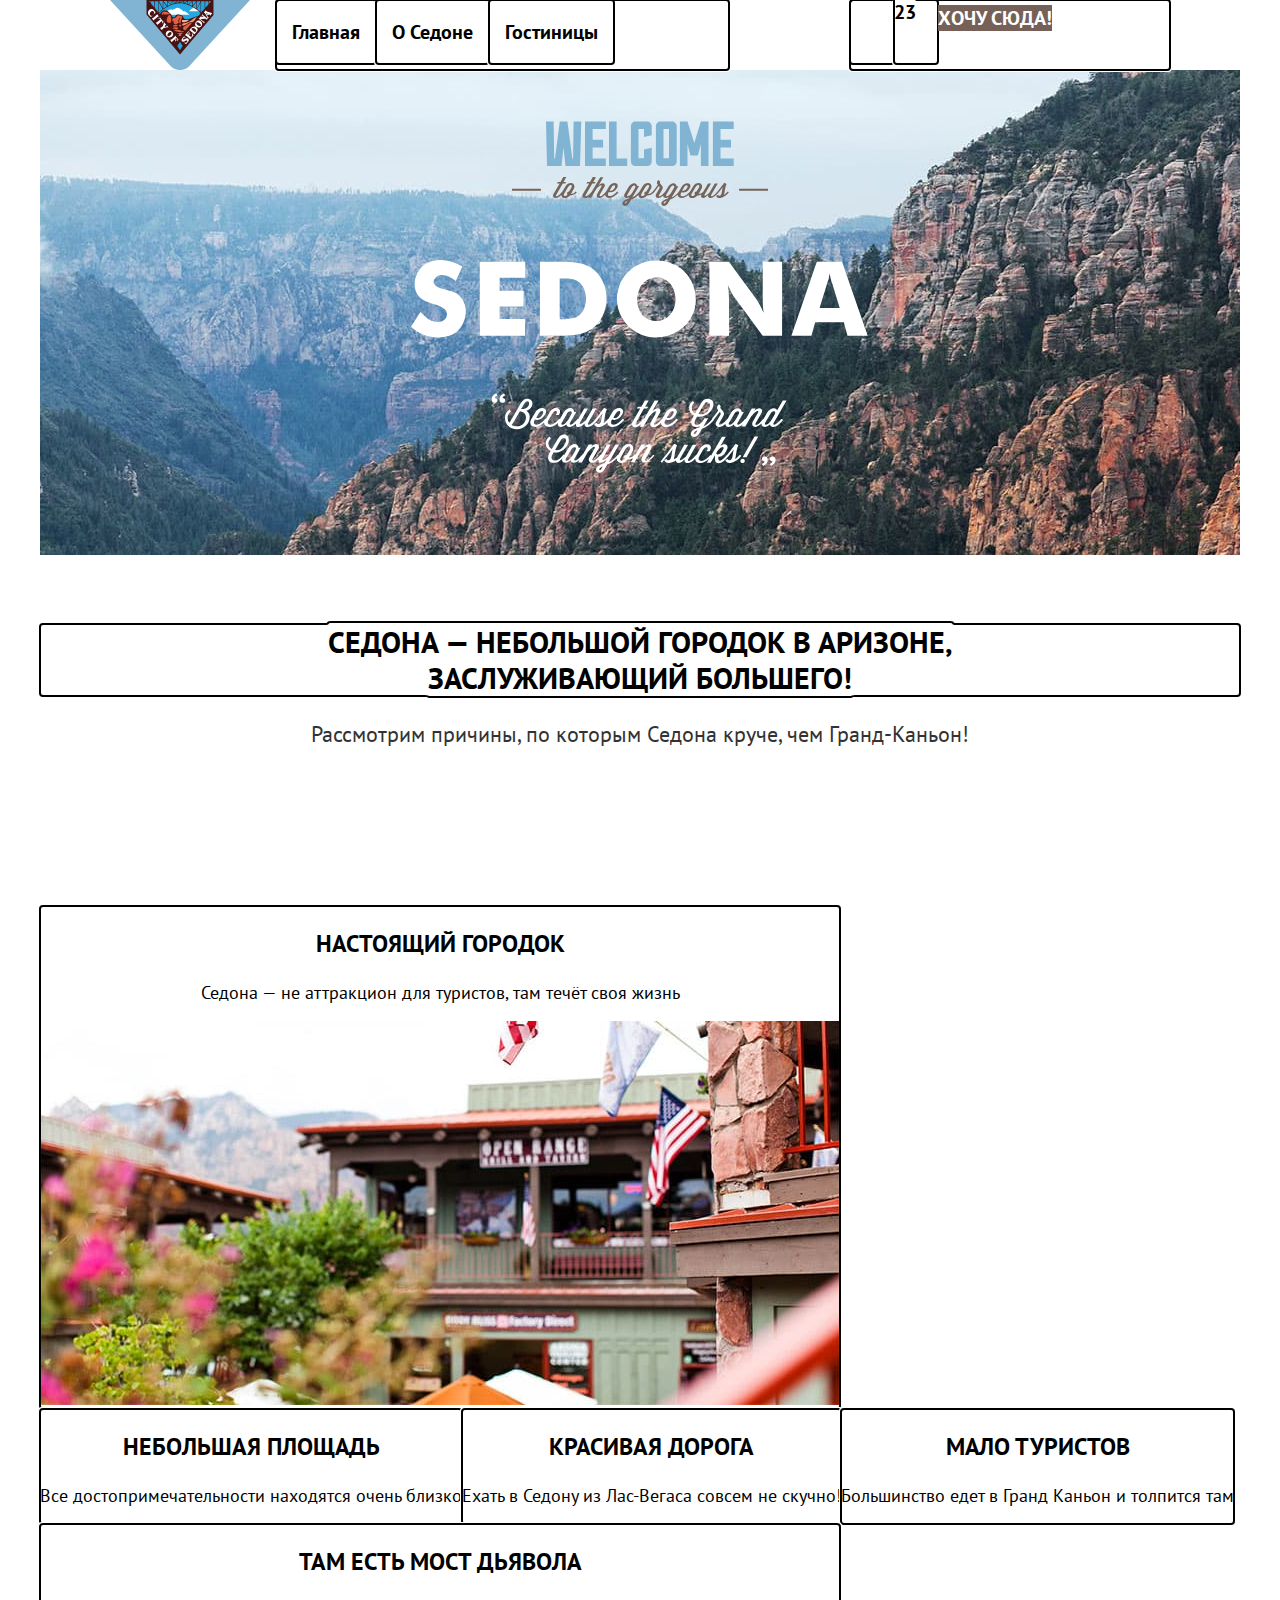
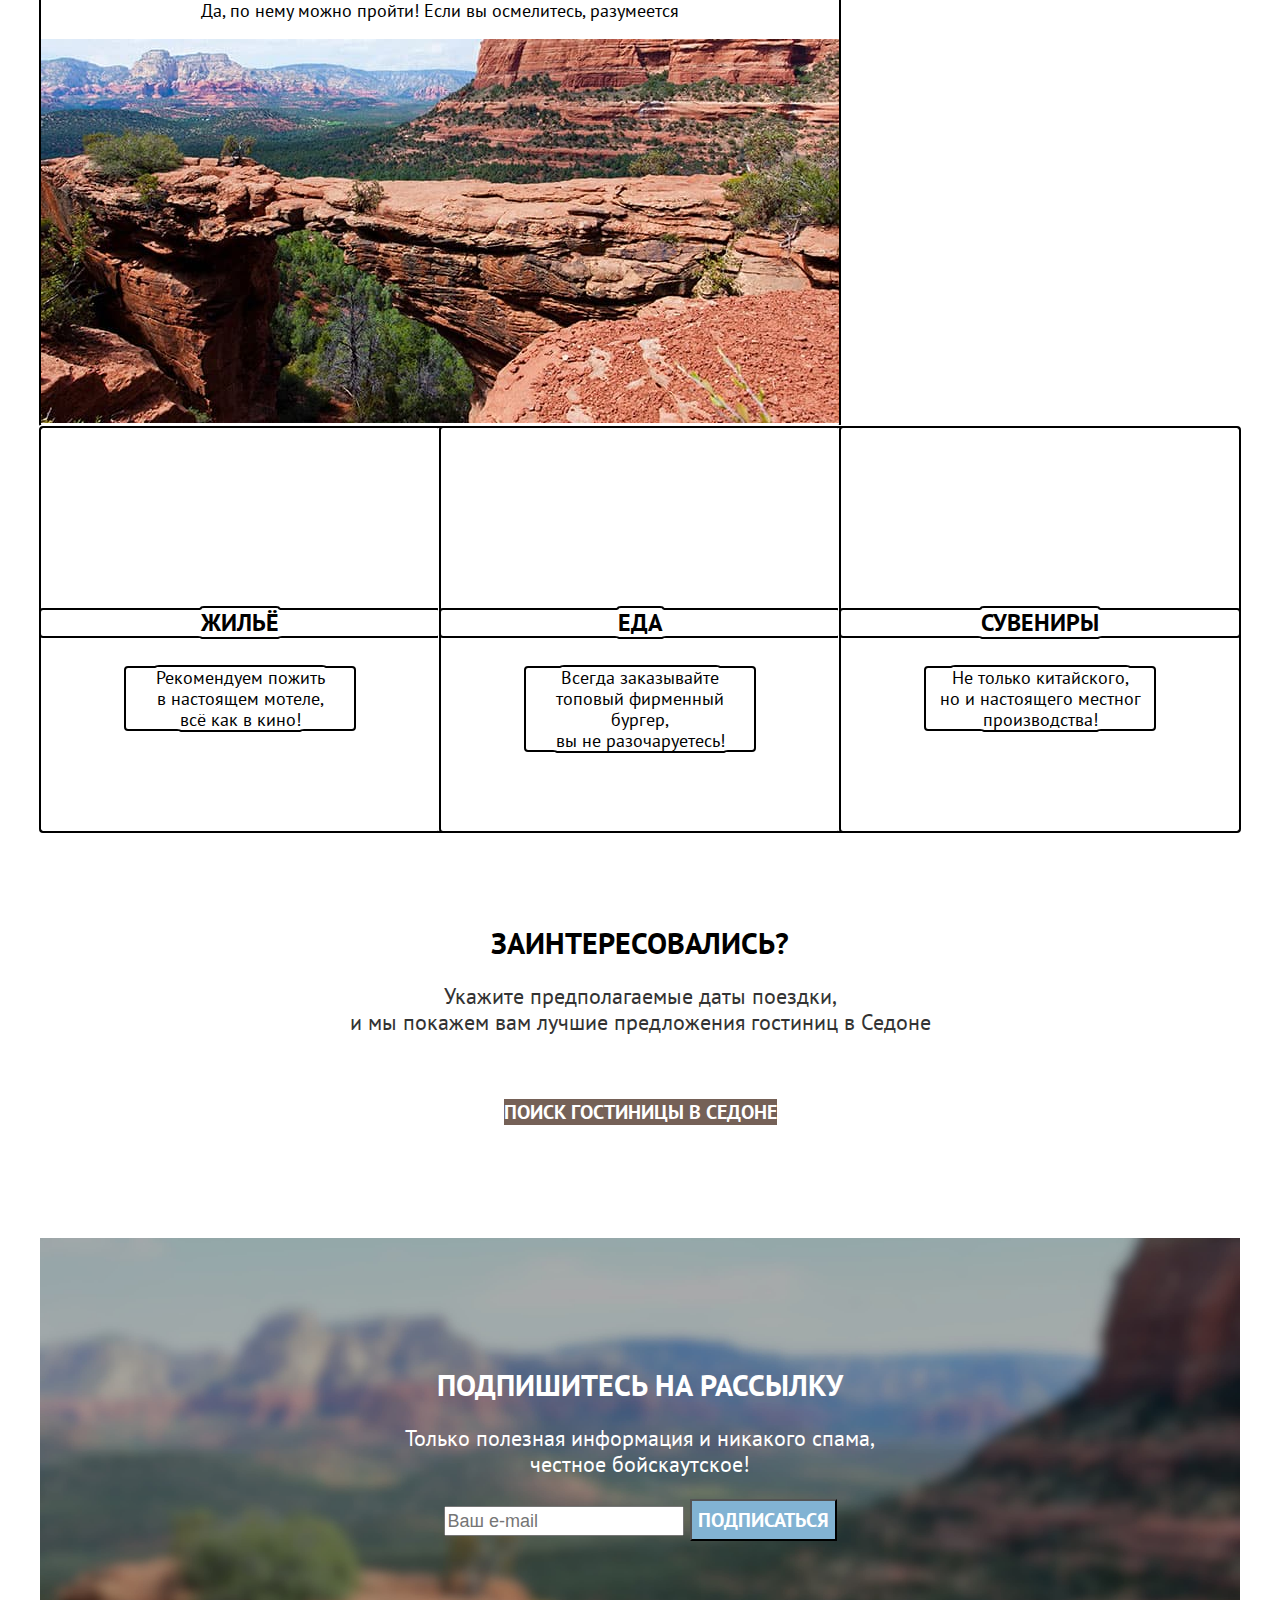
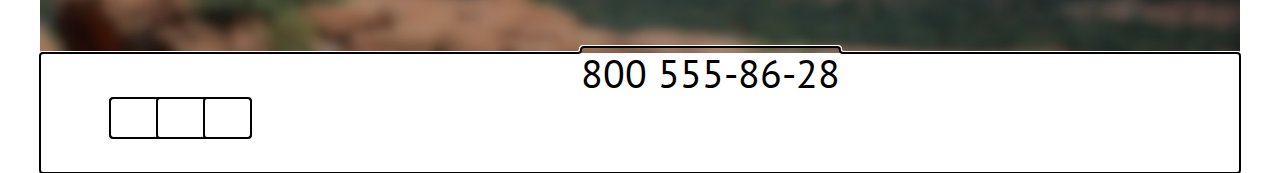
==== commit 39af9ed8: "Сделала мелкие сетки на главной странице" ====
--- a/index.html
+++ b/index.html
@@ -11,7 +11,7 @@
     <div class="site-container">
       <header class="page-header">
         <nav class="navigation">
-          <a class="navigation-logo" class="visually-hidden" href="index.html">
+          <a class="navigation-logo" href="index.html">
             <img class="logo" src="images/header/logo-sedona.svg" width="140" height="70" alt="Логотип города Седона">
           </a>
 
@@ -27,7 +27,7 @@
             </li>
           </ul>
 
-          <ul class="navigation-list-user-menu">
+          <ul class="navigation-list user-menu">
             <li class="navigation-item">
               <a class="navigation-link" href="#">
                 <span class="visually-hidden">Поиск</span>
@@ -46,86 +46,91 @@
         </nav>
       </header>
 
-      <main class="main-container" class="main-index">
+      <main class="main-container main-index">
         <section class="welcome">
-          <h2 class="welcome-banner" class="visually-hidden">Добро пожаловать в прекрасную Седону!</h2>
+          <h2 class="welcome-banner visually-hidden">Добро пожаловать в прекрасную Седону!</h2>
           <img class="welcome-image" src="images/welcome/welcome-banner.svg" width="458" height="352"
             alt="Добро пожаловать в Седону">
         </section>
 
         <section class="introduction">
-          <h2 class="introduction-text">Седона — небольшой городок в Аризоне, заслуживающий большего!</h2>
-          <p class="font-gray">Рассмотрим причины, по которым Седона круче, чем Гранд-Каньон!</p>
+          <h2 class="introduction-text">Седона — небольшой городок в Аризоне,<br> заслуживающий большего!</h2>
+          <p class="introduction-advantages font-gray">Рассмотрим причины, по которым Седона круче, чем Гранд-Каньон!</p>
         </section>
 
         <section class="advantages">
           <ul class="advantages-list">
             <li class="advantages-item">
-              <h3 class="advantages-title">Настоящий городок</h3>
+              <h3 class="advantages-title advantages-image">Настоящий городок</h3>
               <p class="advantages-description">Седона — не аттракцион для туристов, там течёт своя жизнь</p>
-              <img class="image" src="images/advantages/town-view.jpg" width="800" height="384"
+              <img class="advantages-image" src="images/advantages/town-view.jpg" width="800" height="384"
                 alt="Здание на фоне холмов Седоны">
             </li>
 
             <li class="advantages-item">
               <h3 class="advantages-title">Небольшая площадь</h3>
-              <p class="advantages-description" class="font-dark">Все достопримечательности находятся очень близко</p>
+              <p class="advantages-description font-dark">Все достопримечательности находятся очень близко</p>
             </li>
 
             <li class="advantages-item">
               <h3 class="advantages-title">Красивая дорога</h3>
-              <p class="advantages-description" class="font-dark">Ехать в Седону из Лас-Вегаса совсем не скучно!</p>
+              <p class="advantages-description font-dark">Ехать в Седону из Лас-Вегаса совсем не скучно!</p>
             </li>
 
             <li class="advantages-item">
               <h3 class="advantages-title">Мало туристов</h3>
-              <p class="advantages-description" class="font-dark">Большинство едет в Гранд Каньон и толпится там</p>
+              <p class="advantages-description font-dark">Большинство едет в Гранд Каньон и толпится там</p>
             </li>
 
             <li class="advantages-item">
-              <h3 class="advantages-title">Там есть Мост Дьявола</h3>
+              <h3 class="advantages-title advantages-image">Там есть Мост Дьявола</h3>
               <p class="advantages-description">Да, по нему можно пройти! Если вы осмелитесь, разумеется</p>
-              <img class="image" src="images/advantages/devils-bridge.jpg" width="800" height="384"
+              <img class="advantages-image" src="images/advantages/devils-bridge.jpg" width="800" height="384"
                 alt="Мост Дьявола Седоны">
             </li>
+          </ul>
 
-            <li class="advantages-item">
-              <h3 class="advantages-title">Жильё</h3>
-              <p class="advantages-description" class="font-dark">Рекомендуем пожить в настоящем мотеле, всё как в кино!
+          <ul class="more-advantages">
+            <li class="more-advantages-item">
+              <h3 class="more-advantages advantages-title">Жильё</h3>
+              <p class="advantages-description more-advantages font-dark">Рекомендуем пожить<br> в настоящем мотеле,<br> всё как в кино!
               </p>
             </li>
 
-            <li class="advantages-item">
-              <h3 class="advantages-title">Еда</h3>
-              <p class="advantages-description" class="font-dark">Всегда заказывайте топовый фирменный бургер, вы не
-                разочаруетесь!</p>
+            <li class="more-advantages-item">
+              <h3 class="more-advantages advantages-title">Еда</h3>
+              <p class="advantages-description more-advantages font-dark">Всегда заказывайте<br> топовый фирменный бургер,<br> вы не разочаруетесь!
+              </p>
             </li>
 
-            <li class="advantages-item">
-              <h3 class="advantages-title">Сувениры</h3>
-              <p class="advantages-description" class="font-dark">Не только китайского, но и настоящего местного
-                производства!</p>
+            <li class="more-advantages-item">
+              <h3 class="more-advantages advantages-title">Сувениры</h3>
+              <p class="advantages-description more-advantages font-dark">Не только китайского,<br> но и настоящего местног <br> производства!
+              </p>
             </li>
           </ul>
         </section>
 
         <section class="search">
-          <h2 class="search-title">Заинтересовались?</h2>
-          <p class="font-gray">Укажите предполагаемые даты поездки, и мы покажем вам лучшие предложения гостиниц в
+          <div class="search-group">
+          <h2 class="search search-title">Заинтересовались?</h2>
+          <p class="search search-text font-gray">Укажите предполагаемые даты поездки,<br> и мы покажем вам лучшие предложения гостиниц в
             Седоне</p>
-          <a href="catalog.html" class="button">Поиск гостиницы в Седоне</a>
+          <a href="catalog.html" class="button button-hotel-search">Поиск гостиницы в Седоне</a>
+          </div>
         </section>
       </main>
 
       <footer class="page-footer">
         <section class="newsletter">
+         <div class="newsletter-group">
           <h2 class="newsletter-title">Подпишитесь на рассылку</h2>
-          <p>Только полезная информация и никакого спама, честное бойскаутское!</p>
+          <p>Только полезная информация и никакого спама,<br> честное бойскаутское!</p>
           <form class="newsletter-form" action="https://echo.htmlacademy.ru/" method="post">
             <input class="field" placeholder="Ваш e-mail" type="email" name="newsletter-email" id="newsletter-email"
               required>
             <button class="button-newsletter-subscribe" type="submit">Подписаться</button>
-          </form>
+         </form></div>
         </section>
 
         <div class="page-footer-container">
@@ -157,7 +162,7 @@
 
           <section class="footer-design">
             <h2 class="visually-hidden">Логотип HTML Academy</h2>
-            <a class="htmlacademy-link" class="visually-hidden" href="https://htmlacademy.ru/">
+            <a class="htmlacademy-link visually-hidden" href="https://htmlacademy.ru/">
               <img class="footer-logo-html" src="images/footer/logo-html-academy.svg" width="115" height="33"
                 alt="Логотип HTML Academy">
             </a>
--- a/styles/styles.css
+++ b/styles/styles.css
@@ -31,6 +31,18 @@
   min-height: 100%;
 }
 
+
+.visually-hidden {
+  position: absolute;
+  width: 1px;
+  height: 1px;
+  margin: -1px;
+  padding: 0;
+  border: 0;
+  clip: rect(0 0 0 0);
+  overflow: hidden;
+}
+
 .site-container {
   margin: 0 auto;
   width: 1200px;
@@ -55,38 +67,55 @@
 
 .navigation {
   display: flex;
-  justify-content: space-between;
-  padding: 0 70px;
-  width: 1060px;
+  width: 1200px;
   margin: 0 auto;
-  text-align: center;
 }
 
 .navigation-logo {
+  display: flex;
   width: 138px;
-  margin-right: 30px;
+  margin-right: 28px;
+  margin-left: 70px;
+  align-items: center;
 }
 
 .navigation-list {
-  width: 268px;
+  display: flex;
+  flex-wrap: wrap;
+  width: 453px;
+  margin: 0;
+  padding: 0;
+  list-style-type: none;
+  outline: auto;
+}
+
+.user-menu {
+  max-width: 320px;
+  margin-right: 70px;
   margin-left: auto;
-}
-
-.navigation-list-user-menu {
-  width: 350px;
-  margin: 0 auto;
+  outline: auto;
 }
 
 .navigation-link {
+  display: block;
   font-size: 20px;
   line-height: 24px;
   font-weight: 700;
+  padding: 20px 16px;
   text-align: left;
   text-decoration: none;
   color: #000000;
   background-color: #FFFFFF;
-}
-
+  outline: auto;
+}
+
+.user-menu .navigation-link {
+  min-width: 44px;
+  min-height: 64px;
+  outline: auto;
+  margin: 0;
+  padding: 0;
+}
 .main-container {
   flex-grow: 1;
 }
@@ -97,13 +126,32 @@
   background-image: url("../images/welcome/welcome-background.jpg");
   background-size: 100% auto;
   background-repeat: no-repeat;
+  width: 1200px;
+  height: 485px;
+}
+
+.welcome-image {
+  padding-top: 51px;
+  padding-bottom: 82px;
+}
+
+.introduction {
+  height: 282px;
 }
 
 .introduction-text {
+  margin-top: 69px;
+  margin-bottom: 25px;
+  outline: auto;
   font-size: 30px;
   line-height: 36px;
   font-weight: 700;
   text-transform: uppercase;
+}
+
+.introduction p {
+  margin: 0;
+  padding: 0;
 }
 
 .font-gray {
@@ -113,22 +161,50 @@
   color: #333333;
 }
 
-.advantages {
-  display: flex;
-  padding: 0;
-  margin: 0;
-  text-align: center;
+.advantages-list {
+  display: flex;
+  flex-direction: row;
   flex-wrap: wrap;
-}
+  list-style-type: none;
+  margin: 0;
+  padding: 0;
+}
+
+.more-advantages {
+  display: flex;
+  list-style-type: none;
+  justify-content: center;
+  margin: 0;
+  padding: 0;
+  outline: auto;
+}
+
+.more-advantages h3 {
+  margin-top: 182px;
+}
+
+.more-advantages p {
+margin: 30px 85px 81px 85px ;
+width: 230px;
+}
+
 
 .font-dark p{
   color: #333333;
 }
 
 .advantages-item {
+  padding: 0;
+  margin: 0;
+  outline: auto;
+  align-items: stretch;
+}
+
+.more-advantages-item {
   width: 400px;
   padding: 0;
   margin: 0;
+  outline: auto;
 }
 
 .advantages-title {
@@ -142,14 +218,51 @@
   margin: 0 auto;
 }
 
+.search {
+  display: flex;
+  flex-direction: column;
+  margin: 0;
+  padding: 0;
+  height: 406px;
+  justify-content: center;
+}
+
+.search-group {
+  width: 592px;
+  height: 214px;
+  margin: 96px 304px;
+}
+
 .search-title {
   font-size: 30px;
   line-height: 28px;
   text-transform: uppercase;
+  height: 30px;
+  margin-bottom: 20px;
+  padding: 0;
+}
+
+.search-text {
+  width: 592px;
+  height: 62px;
+  margin-bottom: 54px;
+  padding: 0;
+}
+
+.button-hotel-search {
+  width: 376px;
+  height: 52px;
+  margin: 0;
+  padding: 0;
   text-align: center;
 }
 
 .newsletter{
+  display: flex;
+  flex-direction: column;
+  justify-content: center;
+  align-items: center;
+  height: 415px;
   font-size: 22px;
   line-height: 26px;
   font-weight: 400;
@@ -160,11 +273,17 @@
   background-repeat: no-repeat;
 }
 
+.newsletter-group {
+  margin: 96px 258px 104px 258px;
+}
+
 .newsletter-title {
   font-size: 30px;
   line-height: 36px;
   font-weight: 700;
   text-transform: uppercase;
+  margin-bottom: 20px;
+  padding: 0;
 }
 
 .field{
@@ -183,6 +302,34 @@
   background-color: #82B3D3;
   text-decoration: none;
   text-transform: uppercase;
+}
+
+.page-footer-container {
+  outline: auto;
+}
+
+.footer-social-list {
+  display: flex;
+  flex-wrap: wrap;
+  margin-top: 45px;
+  margin-bottom: 35px;
+  padding: 0;
+  list-style-type: none;
+  outline: auto;
+}
+
+.footer-social-item {
+  width: 47px;
+  height: 40px;
+  margin: 0;
+  padding: 0;
+  outline: auto;
+}
+
+.footer-design {
+  margin: 0;
+  padding: 0;
+  outline: auto;
 }
 
 .contacts-phone {
@@ -302,6 +449,8 @@
 
 .product-card {
   background-color: #ffffff;
+  margin: 0;
+  padding: 0;
 }
 
 .product-card-link {
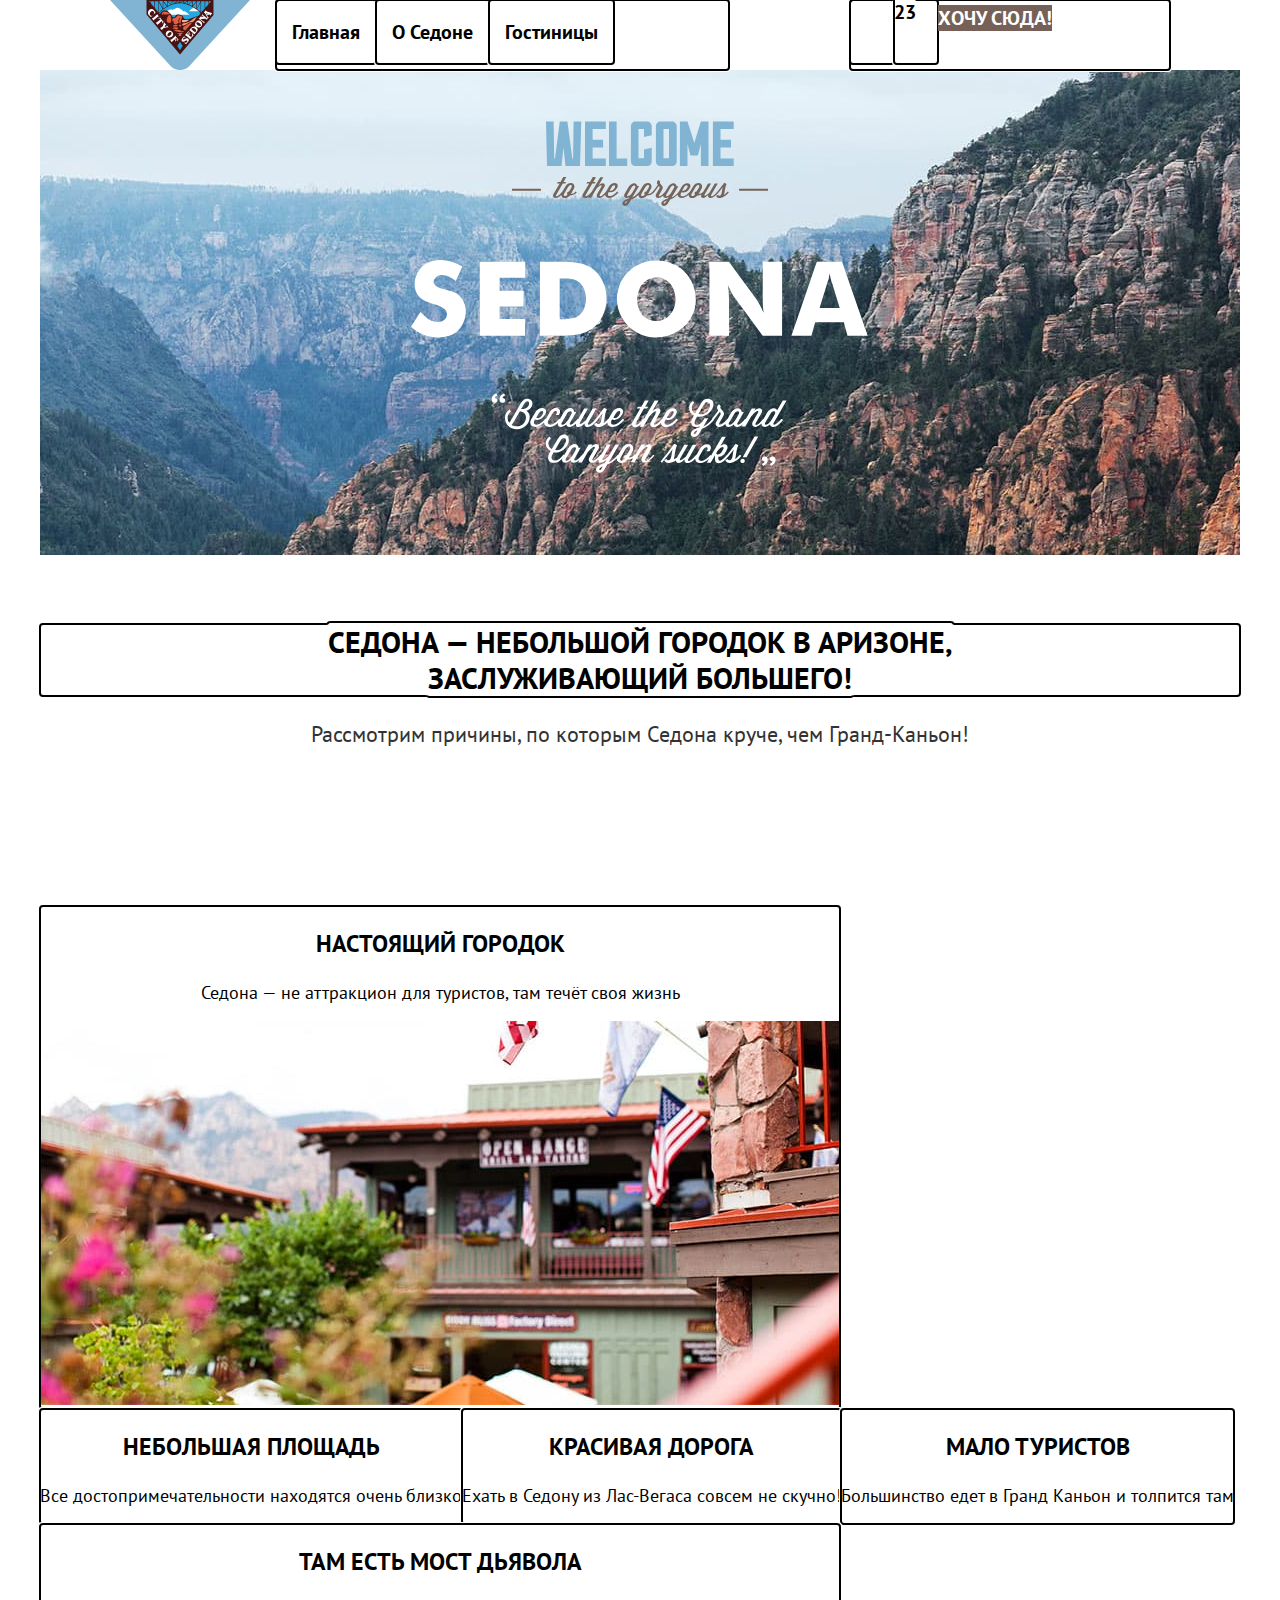
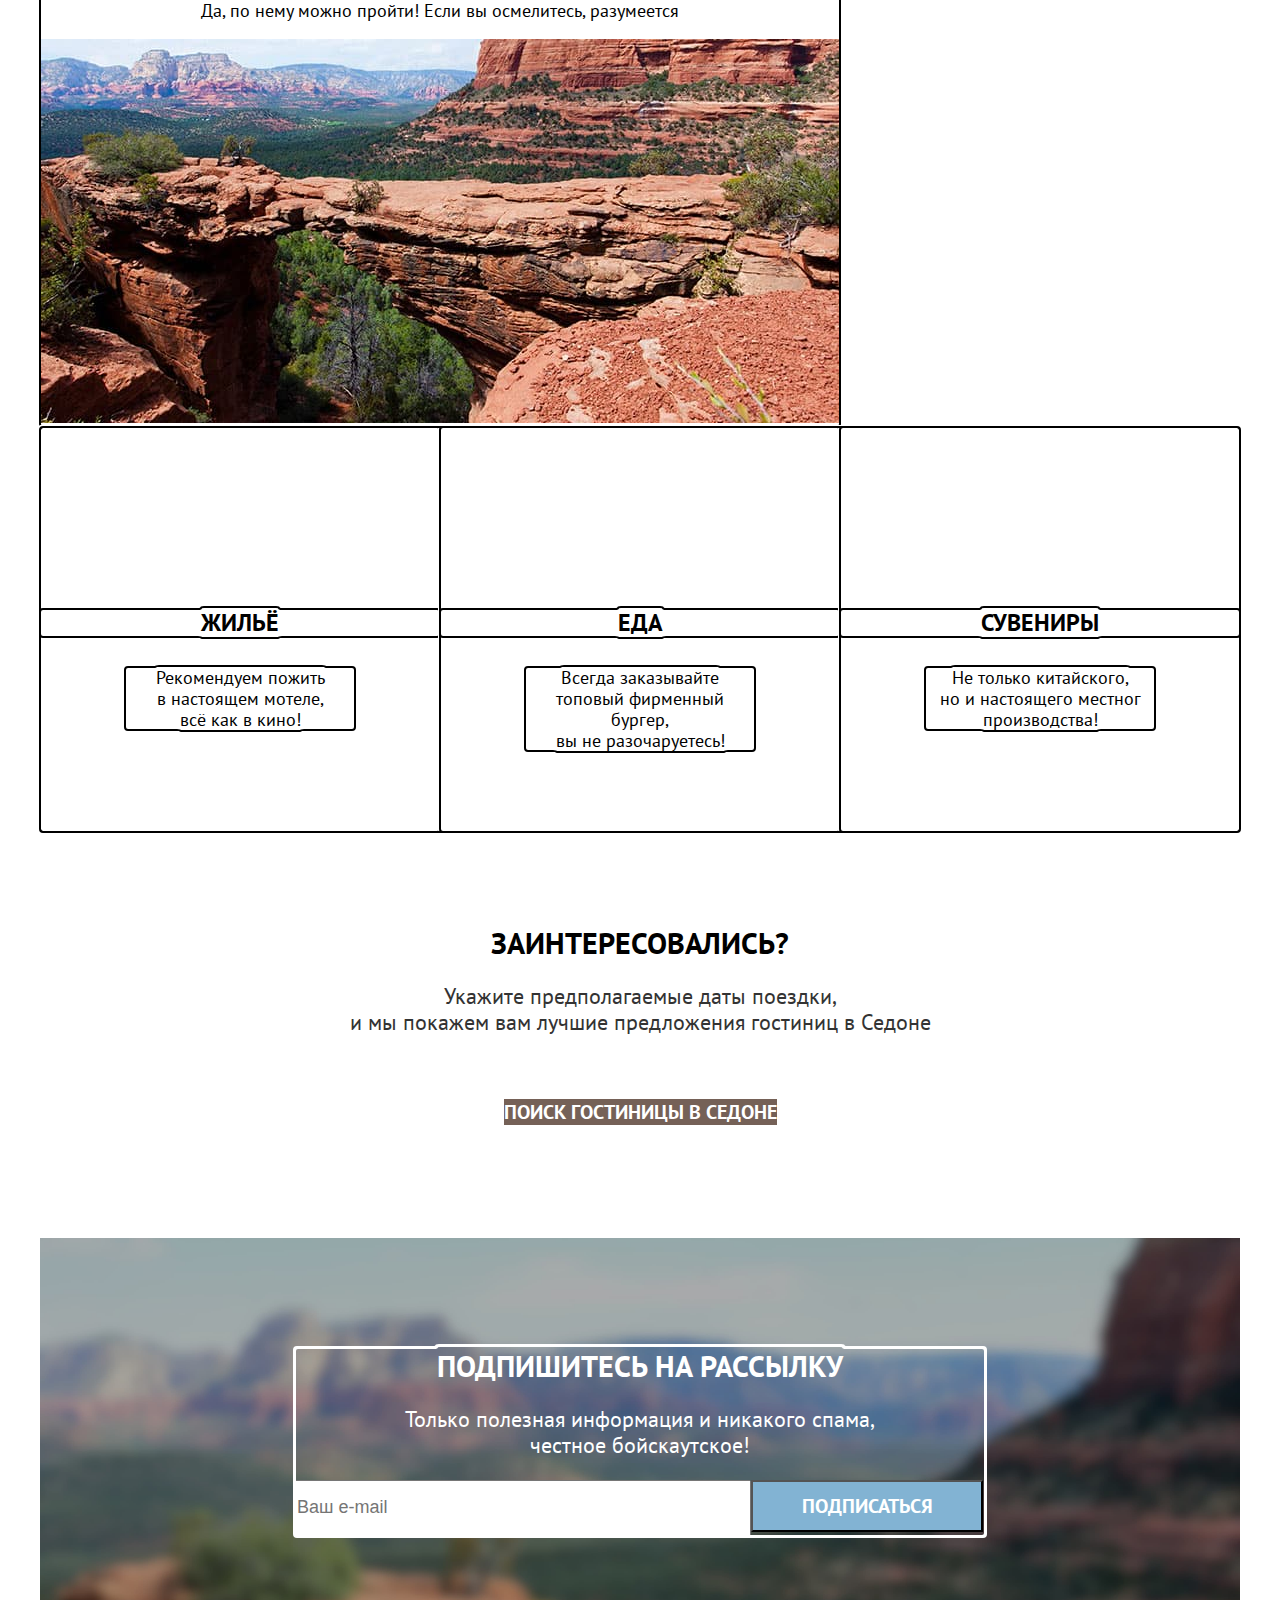
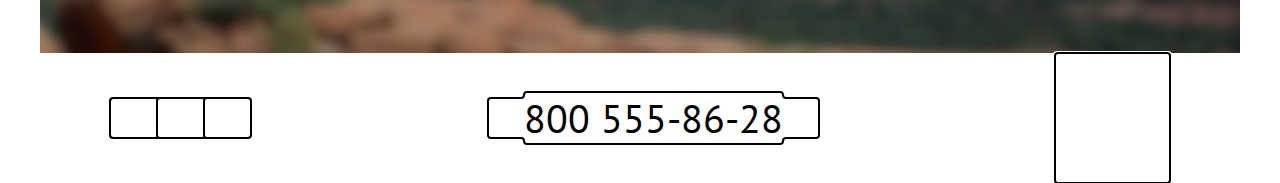
==== commit af297dfa: "Сделала микросетки на флексах" ====
--- a/index.html
+++ b/index.html
@@ -63,9 +63,10 @@
             <li class="advantages-item">
               <h3 class="advantages-title advantages-image">Настоящий городок</h3>
               <p class="advantages-description">Седона — не аттракцион для туристов, там течёт своя жизнь</p>
-              <img class="advantages-image" src="images/advantages/town-view.jpg" width="800" height="384"
+              <img class="advantages-image real-town" src="images/advantages/town-view.jpg" width="800" height="384"
                 alt="Здание на фоне холмов Седоны">
             </li>
+
 
             <li class="advantages-item">
               <h3 class="advantages-title">Небольшая площадь</h3>
@@ -85,7 +86,7 @@
             <li class="advantages-item">
               <h3 class="advantages-title advantages-image">Там есть Мост Дьявола</h3>
               <p class="advantages-description">Да, по нему можно пройти! Если вы осмелитесь, разумеется</p>
-              <img class="advantages-image" src="images/advantages/devils-bridge.jpg" width="800" height="384"
+              <img class="advantages-image devils-bridge" src="images/advantages/devils-bridge.jpg" width="800" height="384"
                 alt="Мост Дьявола Седоны">
             </li>
           </ul>
@@ -127,10 +128,11 @@
           <h2 class="newsletter-title">Подпишитесь на рассылку</h2>
           <p>Только полезная информация и никакого спама,<br> честное бойскаутское!</p>
           <form class="newsletter-form" action="https://echo.htmlacademy.ru/" method="post">
-            <input class="field" placeholder="Ваш e-mail" type="email" name="newsletter-email" id="newsletter-email"
+            <input class="newsletter-field" placeholder="Ваш e-mail" type="email" name="newsletter-email" id="newsletter-email"
               required>
             <button class="button-newsletter-subscribe" type="submit">Подписаться</button>
-         </form></div>
+         </form>
+        </div>
         </section>
 
         <div class="page-footer-container">
--- a/styles/styles.css
+++ b/styles/styles.css
@@ -89,23 +89,22 @@
   outline: auto;
 }
 
+.navigation-link {
+  display: block;
+  font-size: 20px;
+  line-height: 24px;
+  font-weight: 700;
+  padding: 20px 16px;
+  text-align: left;
+  text-decoration: none;
+  color: #000000;
+  background-color: #FFFFFF;
+  outline: auto;
+}
 .user-menu {
   max-width: 320px;
   margin-right: 70px;
   margin-left: auto;
-  outline: auto;
-}
-
-.navigation-link {
-  display: block;
-  font-size: 20px;
-  line-height: 24px;
-  font-weight: 700;
-  padding: 20px 16px;
-  text-align: left;
-  text-decoration: none;
-  color: #000000;
-  background-color: #FFFFFF;
   outline: auto;
 }
 
@@ -188,7 +187,6 @@
 width: 230px;
 }
 
-
 .font-dark p{
   color: #333333;
 }
@@ -263,6 +261,8 @@
   justify-content: center;
   align-items: center;
   height: 415px;
+  margin: 0;
+  padding: 0;
   font-size: 22px;
   line-height: 26px;
   font-weight: 400;
@@ -273,8 +273,30 @@
   background-repeat: no-repeat;
 }
 
+.newsletter-catalog {
+  display: flex;
+  flex-direction: column;
+  align-items: center;
+  height: 415px;
+  margin: 0;
+  padding: 0;
+  font-size: 22px;
+  line-height: 26px;
+  font-weight: 400;
+  color: #000000;
+  outline: auto;
+}
+
 .newsletter-group {
   margin: 96px 258px 104px 258px;
+  min-width: 690px;
+  outline: auto;
+}
+
+.newsletter-group-catalog {
+  margin: 96px 258px 104px 258px;
+  outline: auto;
+  min-width: 690px;
 }
 
 .newsletter-title {
@@ -282,17 +304,32 @@
   line-height: 36px;
   font-weight: 700;
   text-transform: uppercase;
-  margin-bottom: 20px;
-  padding: 0;
-}
-
-.field{
+  margin: 0;
+  padding: 0;
+}
+
+.newsletter-form {
+  display: flex;
+  flex-direction: row;
+  margin: 0;
+  padding: 0;
+}
+
+.newsletter-field {
   font-size: 18px;
   line-height: 24px;
   font-weight: 400;
+  width: 452px;
+  height: 52px;
+  margin: 0;
+  padding: 0;
 }
 
 .button-newsletter-subscribe {
+  width: 232px;
+  height: 52px;
+  margin: 0;
+  padding: 0;
   font-family: inherit;
   font-size: 20px;
   line-height: 36px;
@@ -305,7 +342,11 @@
 }
 
 .page-footer-container {
-  outline: auto;
+  display: flex;
+  justify-content: space-between;
+  padding: 0 70px;
+  width: 1060px;
+  margin: 0 auto;
 }
 
 .footer-social-list {
@@ -327,17 +368,31 @@
 }
 
 .footer-design {
-  margin: 0;
+  display: flex;
+  margin: 0;
+  padding: 0;
+  outline: auto;
+  width: 115px;
+}
+
+.footer-logo-html {
+  margin: 48px 0 39px 0;
   padding: 0;
   outline: auto;
 }
 
 .contacts-phone {
+  display: block;
+  margin: 45px;
   font-size: 40px;
   line-height: 40px;
   text-decoration: none;
   text-transform: uppercase;
   color: #000000;
+  width: 331px;
+  height: 40px;
+
+  outline: auto;
 }
 
 .hotels-selection-menu {
@@ -346,51 +401,153 @@
   background-image: url("../images/catalog-background.jpg");
   background-size: 100% auto;
   background-repeat: no-repeat;
-  padding: 0 110px;
+  padding: 0 70px;
+  height: 412px;
 }
 
 .catalog-filter-menu {
   display: flex;
+  flex-direction: row;
   justify-content: space-between;
-  margin: 0;
-  padding: 0;
+  height: 160px;
+  margin: 0;
+  padding: 0;
+}
+
+.breadcrumbs {
+  display: flex;
+  margin: 0;
+  padding: 0;
+  color: #FFFFFF;
+  text-align: left;
+  list-style-type: none;
+}
+
+.breadcrumbs-link {
+  margin-right: 28px;
+}
+
+.catalog-filter-list {
+  display: flex;
+  margin: 0;
+  padding: 0;
+  flex-direction: column;
+  list-style-type: none;
+  text-align: left;
 }
 
 .catalog-filter-group-infrastructure {
-  width: 150px;
-  text-align: left;
-  margin: 0;
+  min-width: 150px;
+  text-align: left;
+  margin-right: 70px;
   padding: 0;
 }
 
 .catalog-filter-group-accomodation-type {
-  width: 150px;
-  text-align: left;
+  min-width: 150px;
+  text-align: left;
+  margin-right: 140px;
+  padding: 0;
+}
+
+.catalog-filter-title {
+  display: block;
+  margin: 0;
+  padding: 0;
+  font-size: 20px;
+  line-height: 24px;
+  font-weight: 700;
+  color: #FFFFFF;
+  text-align: left
+}
+
+.catalog-price-filter {
+  width: 287px;
+  outline: auto;
+  text-align: left;
+  margin-right: 70px;
+}
+
+.buttons-filters {
+  display: flex;
+  flex-wrap: wrap;
+  flex-direction: row;
+  justify-content: flex-end;
   margin: 0;
   padding: 0;
 }
 
 .button-use-filters {
   width: 191px;
-  text-align: center;
-  margin: 0;
-  padding: 0;
+  height: 36px;
+  margin-top: 56px;
+  margin-bottom: 32px;
+  padding: 0;
+  font-family: inherit;
+  font-size: 16px;
+  line-height: 20px;
+  font-weight: 700;
+  text-align: center;
+  color: #FFFFFF;
+  background-color: #82B3D3;
+  text-decoration: none;
+  text-transform: uppercase;
 }
 
 .button-reset-filters {
   width: 191px;
-  text-align: center;
-  margin: 0;
-  padding: 0;
+  height: 36px;
+  margin: 0;
+  padding: 0;
+  font-family: inherit;
+  font-size: 16px;
+  line-height: 20px;
+  font-weight: 700;
+  text-align: center;
+  color: #FFFFFF;
+  background-color: transparent;
+  text-decoration: none;
+  text-transform: uppercase;
 }
 
 .hotel-filter-sort {
   display: flex;
-  justify-content: space-between;
-  padding: 0 110px;
-  width: 980px;
-  margin: 0 auto;
-  text-align: center;
+  width: 1060px;
+  margin-top: 50px;
+  margin-bottom: 41px;
+  padding: 0 70px;
+  text-align: center;
+  outline: auto;
+}
+
+.hotel-filter-sort h2 {
+  margin: 0;
+  padding: 0;
+  width: 338px;
+  height: 36px;
+}
+
+.sorting-container {
+  display: flex;
+}
+
+.select-control {
+  margin-left: 200px;
+  margin-right: 70px;
+  width: 292px;
+  height: 49px;
+}
+
+.sorting-container .button {
+  display: block;
+  width: 48px;
+  height: 48px;
+  margin-right: 8px;
+  padding: 0;
+}
+
+.inner-header {
+  margin-bottom: 40px;
 }
 
 .inner-header-title {
@@ -398,44 +555,9 @@
   line-height: 78px;
   font-weight: 700;
   color: #FFFFFF;
-  text-align: left
-}
-
-.breadcrumbs {
-  color: #FFFFFF;
-  text-align: left
-}
-
-.catalog-filter-title {
-  font-size: 20px;
-  line-height: 24px;
-  font-weight: 700;
-  color: #FFFFFF;
-  text-align: left
-}
-
-.button-use-filters {
-  font-family: inherit;
-  font-size: 16px;
-  line-height: 20px;
-  font-weight: 700;
-  text-align: center;
-  color: #FFFFFF;
-  background-color: #82B3D3;
-  text-decoration: none;
-  text-transform: uppercase;
-}
-
-.button-reset-filters {
-  font-family: inherit;
-  font-size: 16px;
-  line-height: 20px;
-  font-weight: 700;
-  text-align: center;
-  color: #FFFFFF;
-  background-color: transparent;
-  text-decoration: none;
-  text-transform: uppercase;
+  text-align: left;
+  margin-top: 35px;
+  margin-bottom: 8px;
 }
 
 .catalog-results {
@@ -445,6 +567,12 @@
   width: 1060px;
   margin: 0 auto;
   text-align: center;
+  outline: auto;
+  list-style-type: none;
+}
+
+.product-list {
+  list-style-type: none;
 }
 
 .product-card {
@@ -526,8 +654,20 @@
   text-transform: uppercase;
 }
 
+.pagination-container {
+  display: flex;
+}
+
 .pagination {
+  display: flex;
+  margin: 0;
+  padding: 0;
+  list-style-type: none;
   background-color: #ffffff;
+}
+
+.pagination-item:not(:last-child) {
+margin-right: 8px;
 }
 
 .pagination-link {
@@ -551,13 +691,6 @@
   color: #000000;
 }
 
-.newsletter-footer{
-  font-size: 22px;
-  line-height: 26px;
-  font-weight: 400;
-  color: #000000;
-}
-
 .field-catalog-footer {
   font-size: 18px;
   line-height: 24px;
@@ -565,14 +698,6 @@
   background-color: #F2F2F2;
 }
 
-.page-footer-container {
-  display: flex;
-  justify-content: space-between;
-  padding: 0 70px;
-  width: 1060px;
-  margin: 0 auto;
-}
-
 .footer-social {
   max-width: 200px;
   margin: 0;
@@ -580,6 +705,8 @@
 }
 
 .footer-contacts {
+  display: flex;
+  justify-content: center;
   width: 720px;
   margin: 0;
   padding: 0;
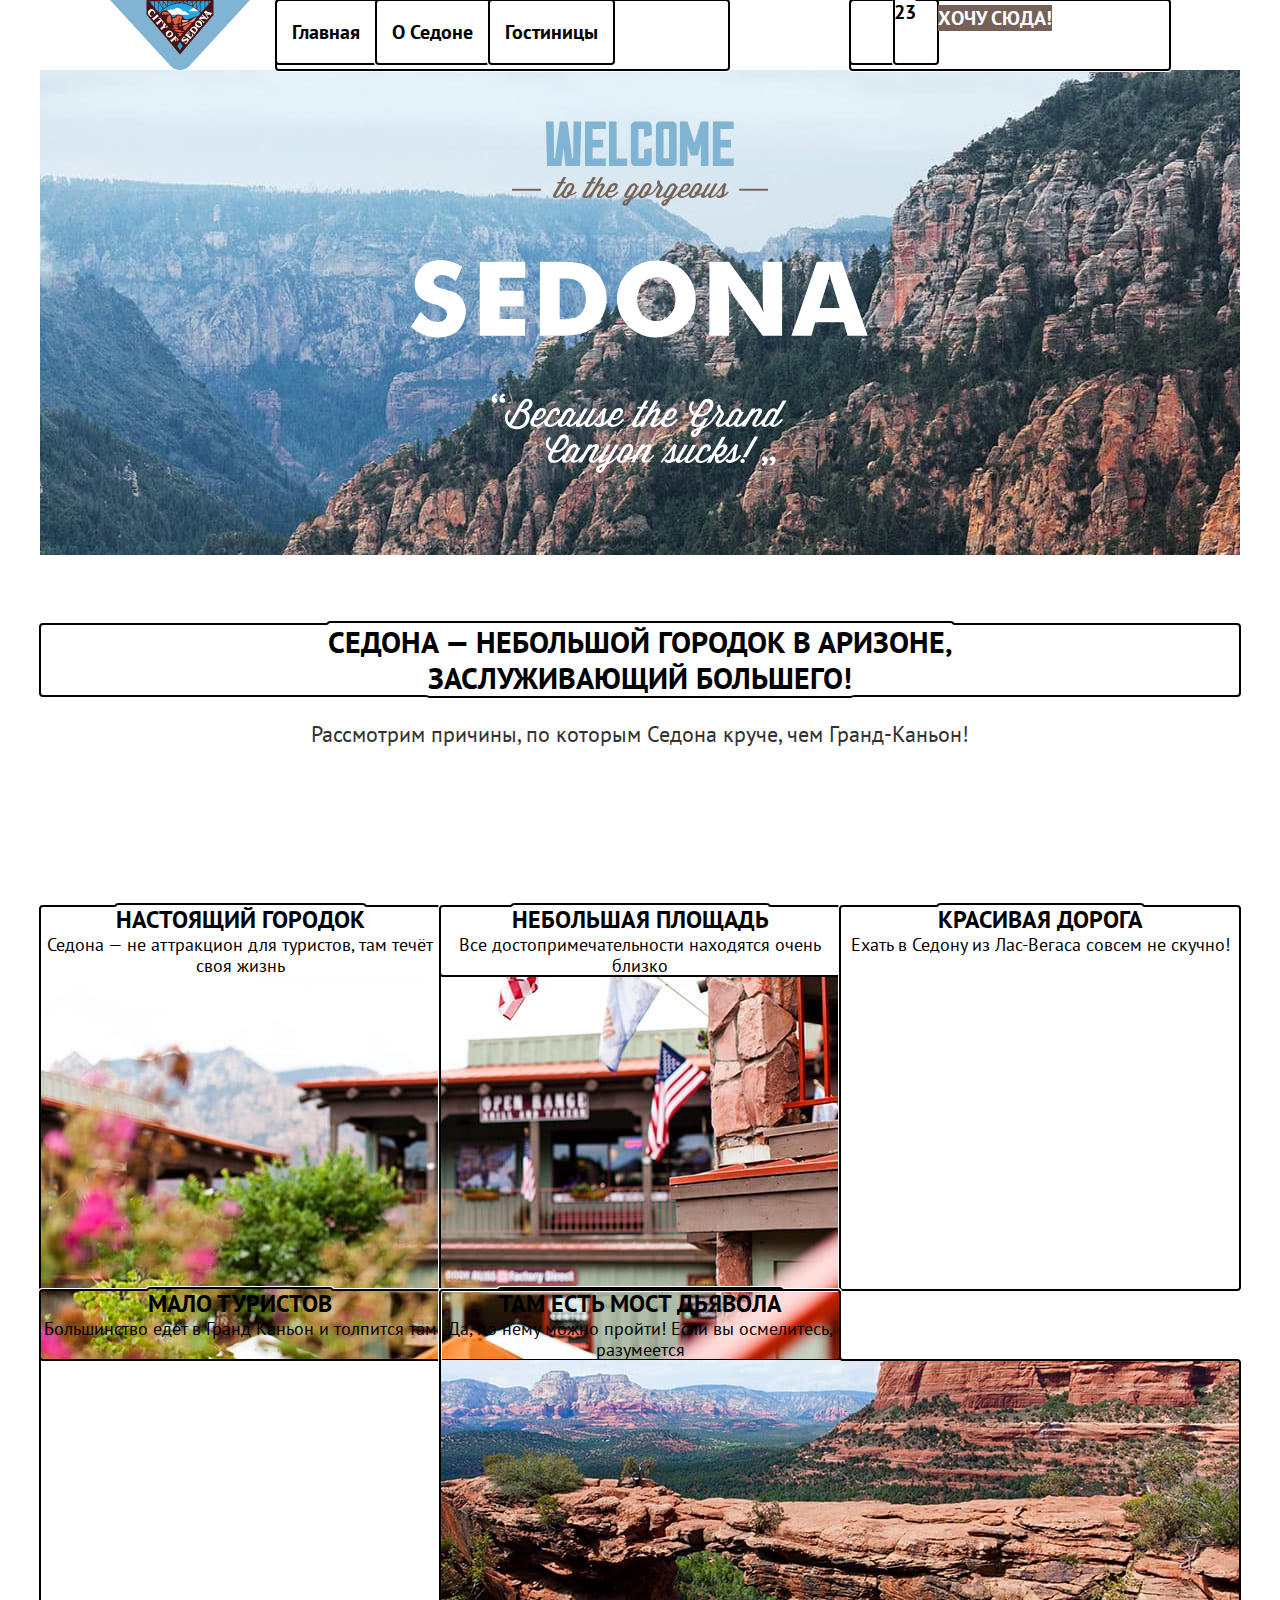
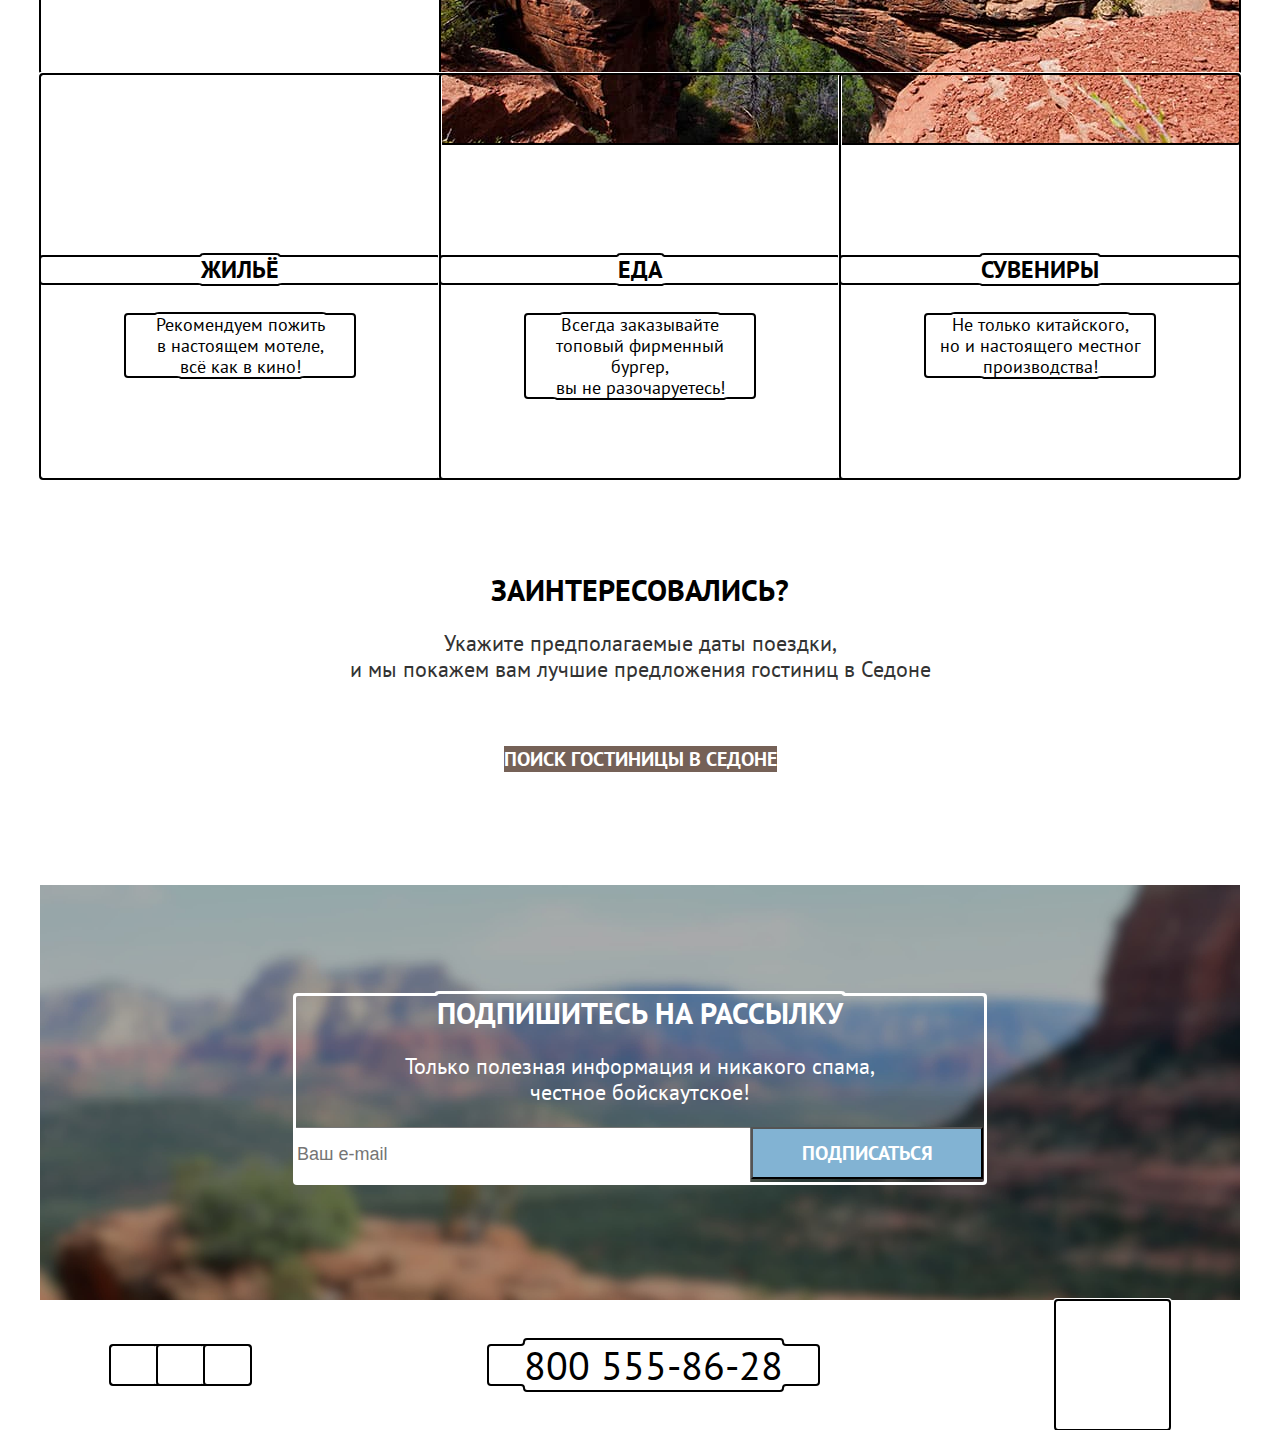
==== commit 747894e9: "Merge 7614010a01138e227ec0f12c82c2920fbbf699fe into 381554ef6290cf6f54160d159436deb37ed64a31" ====
--- a/index.html
+++ b/index.html
@@ -66,7 +66,6 @@
               <img class="advantages-image real-town" src="images/advantages/town-view.jpg" width="800" height="384"
                 alt="Здание на фоне холмов Седоны">
             </li>
-
 
             <li class="advantages-item">
               <h3 class="advantages-title">Небольшая площадь</h3>
--- a/styles/styles.css
+++ b/styles/styles.css
@@ -63,6 +63,8 @@
 .page-header {
   color: #000000;
   background-color: #FFFFFF;
+  margin: 0;
+  padding: 0;
 }
 
 .navigation {
@@ -162,59 +164,67 @@
 
 .advantages-list {
   display: flex;
-  flex-direction: row;
   flex-wrap: wrap;
   list-style-type: none;
-  margin: 0;
-  padding: 0;
-}
-
-.more-advantages {
-  display: flex;
-  list-style-type: none;
-  justify-content: center;
-  margin: 0;
-  padding: 0;
-  outline: auto;
-}
-
-.more-advantages h3 {
-  margin-top: 182px;
-}
-
-.more-advantages p {
-margin: 30px 85px 81px 85px ;
-width: 230px;
-}
-
-.font-dark p{
-  color: #333333;
-}
-
-.advantages-item {
-  padding: 0;
-  margin: 0;
-  outline: auto;
-  align-items: stretch;
-}
-
-.more-advantages-item {
-  width: 400px;
-  padding: 0;
-  margin: 0;
-  outline: auto;
-}
-
-.advantages-title {
-  font-size: 24px;
-  line-height: 28px;
-  text-transform: uppercase;
-}
-
-.image {
-  display: block;
-  margin: 0 auto;
-}
+  padding: 0;
+  margin: 0;
+  }
+
+  .more-advantages {
+    display: flex;
+    list-style-type: none;
+    justify-content: center;
+    margin: 0;
+    padding: 0;
+    outline: auto;
+  }
+
+  .more-advantages h3 {
+    margin-top: 182px;
+  }
+
+  .more-advantages p {
+  margin: 30px 85px 81px 85px ;
+  width: 230px;
+  }
+
+  .font-dark p{
+    color: #333333;
+  }
+
+  .advantages-item {
+    width: 400px;
+    height: 384px;
+    padding: 0;
+    margin: 0;
+    outline: auto;
+    align-items: stretch;
+  }
+
+  .advantages-description {
+    margin: 0;
+    padding: 0;
+  }
+
+  .more-advantages-item {
+    width: 400px;
+    padding: 0;
+    margin: 0;
+    outline: auto;
+  }
+
+  .advantages-title {
+    font-size: 24px;
+    line-height: 28px;
+    text-transform: uppercase;
+    margin: 0;
+    padding: 0;
+  }
+
+  .image {
+    display: block;
+    margin: 0 auto;
+  }
 
 .search {
   display: flex;
@@ -391,7 +401,6 @@
   color: #000000;
   width: 331px;
   height: 40px;
-
   outline: auto;
 }
 
@@ -405,6 +414,20 @@
   height: 412px;
 }
 
+.breadcrumbs {
+  display: flex;
+  margin: 0;
+  padding: 0;
+  color: #FFFFFF;
+  text-align: left;
+  list-style-type: none;
+}
+
+.breadcrumbs-link {
+  margin-right: 28px;
+  outline: auto;
+}
+
 .catalog-filter-menu {
   display: flex;
   flex-direction: row;
@@ -414,19 +437,6 @@
   padding: 0;
 }
 
-.breadcrumbs {
-  display: flex;
-  margin: 0;
-  padding: 0;
-  color: #FFFFFF;
-  text-align: left;
-  list-style-type: none;
-}
-
-.breadcrumbs-link {
-  margin-right: 28px;
-}
-
 .catalog-filter-list {
   display: flex;
   margin: 0;
@@ -436,6 +446,17 @@
   text-align: left;
 }
 
+.catalog-selection-menu {
+  display: grid;
+  grid-template-columns: 150px 70px 150px;
+  grid-template-rows: repeat(4, 23px);
+  row-gap: 16px;
+}
+
+.catalog-filter-item {
+  margin-bottom: 16px;
+}
+
 .catalog-filter-group-infrastructure {
   min-width: 150px;
   text-align: left;
@@ -452,17 +473,26 @@
 
 .catalog-filter-title {
   display: block;
-  margin: 0;
-  padding: 0;
   font-size: 20px;
   line-height: 24px;
-  font-weight: 700;
-  color: #FFFFFF;
-  text-align: left
+  font-weight: 400;
+  color: #FFFFFF;
+  text-align: left;
+  margin-bottom: 32px;
+}
+
+.catalog-price-filter .catalog-filter-title {
+  font-size: 20px;
+  line-height: 24px;
+  font-weight: 400;
+  color: #FFFFFF;
+  text-align: left;
+  margin: 0;
+  padding: 0;
 }
 
 .catalog-price-filter {
-  width: 287px;
+  width: 288px;
   outline: auto;
   text-align: left;
   margin-right: 70px;
@@ -471,8 +501,7 @@
 .buttons-filters {
   display: flex;
   flex-wrap: wrap;
-  flex-direction: row;
-  justify-content: flex-end;
+  flex-direction: column;
   margin: 0;
   padding: 0;
 }
@@ -562,7 +591,7 @@
 
 .catalog-results {
   display: flex;
-  justify-content: space-between;
+  justify-content: center;
   padding: 0 70px;
   width: 1060px;
   margin: 0 auto;
@@ -572,35 +601,69 @@
 }
 
 .product-list {
+  display: grid;
   list-style-type: none;
+  grid-template-columns: repeat(3, 340px);
+  gap: 20px;
+  margin-bottom: 20px;
 }
 
 .product-card {
+  display: grid;
+  grid-template-rows: 212px min-content auto auto auto;
+  grid-template-columns: 20px 140px 20px 140px 20px;
   background-color: #ffffff;
   margin: 0;
   padding: 0;
+  outline: auto;
 }
 
 .product-card-link {
-  text-decoration: none;
-}
-
+  margin-top: 20px;
+  margin-bottom: 16px;
+  text-decoration: none;
+  outline: auto;
+}
+
+.product-card-link,
 .product-card-title {
+  grid-column: 2 / 5;
+}
+
+.accomodation-type,
+.product-details-button,
+.number-of-stars {
+  grid-column: 2 / 3;
+}
+
+.product-card-price,
+.product-add-to-favourites-button,
+.product-favourite-button,
+.rating {
+  grid-column: 4 / 5;
+}
+
+.product-card-title {
+  margin-bottom: 16px;
+  padding-top: 16px;
   font-size: 24px;
   line-height: 28px;
   font-weight: 700;
   text-align: left;
   color: #000000;
+  outline: auto;
 }
 
 .accomodation-type {
   color: #333333;
   text-align: left;
+  margin-bottom: 16px;
 }
 
 .product-card-price {
   color: #333333;
   text-align: right;
+  margin-bottom: 16px;
 }
 
 .product-details-button {
@@ -609,6 +672,7 @@
   line-height: 20px;
   font-weight: 700;
   text-align: center;
+  margin-bottom: 16px;
   color: #FFFFFF;
   background-color: #756157;
   text-decoration: none;
@@ -620,6 +684,7 @@
   font-size: 16px;
   line-height: 20px;
   font-weight: 700;
+  margin-bottom: 16px;
   text-align: center;
   color: #FFFFFF;
   background-color: #82B3D3;
@@ -633,6 +698,7 @@
   line-height: 20px;
   font-weight: 700;
   text-align: center;
+  margin-bottom: 16px;
   color: #FFFFFF;
   background-color: #7DB54F;
   text-decoration: none;
@@ -644,6 +710,8 @@
   line-height: 20px;
   font-weight: 400;
   color: #000000;
+  outline: auto;
+
 }
 
 .rating {
@@ -654,21 +722,20 @@
   text-transform: uppercase;
 }
 
-.pagination-container {
-  display: flex;
-}
-
 .pagination {
-  display: flex;
-  margin: 0;
-  padding: 0;
+  display: grid;
+  grid-template-columns: repeat(6, 60px);
+  column-gap: 8px;
+  margin: 40px 70px 60px 47px;
+  line-height: 60px;
   list-style-type: none;
   background-color: #ffffff;
 }
 
-.pagination-item:not(:last-child) {
-margin-right: 8px;
-}
+.pagination-item {
+  outline: auto;
+}
+
 
 .pagination-link {
   color: #ffffff;
